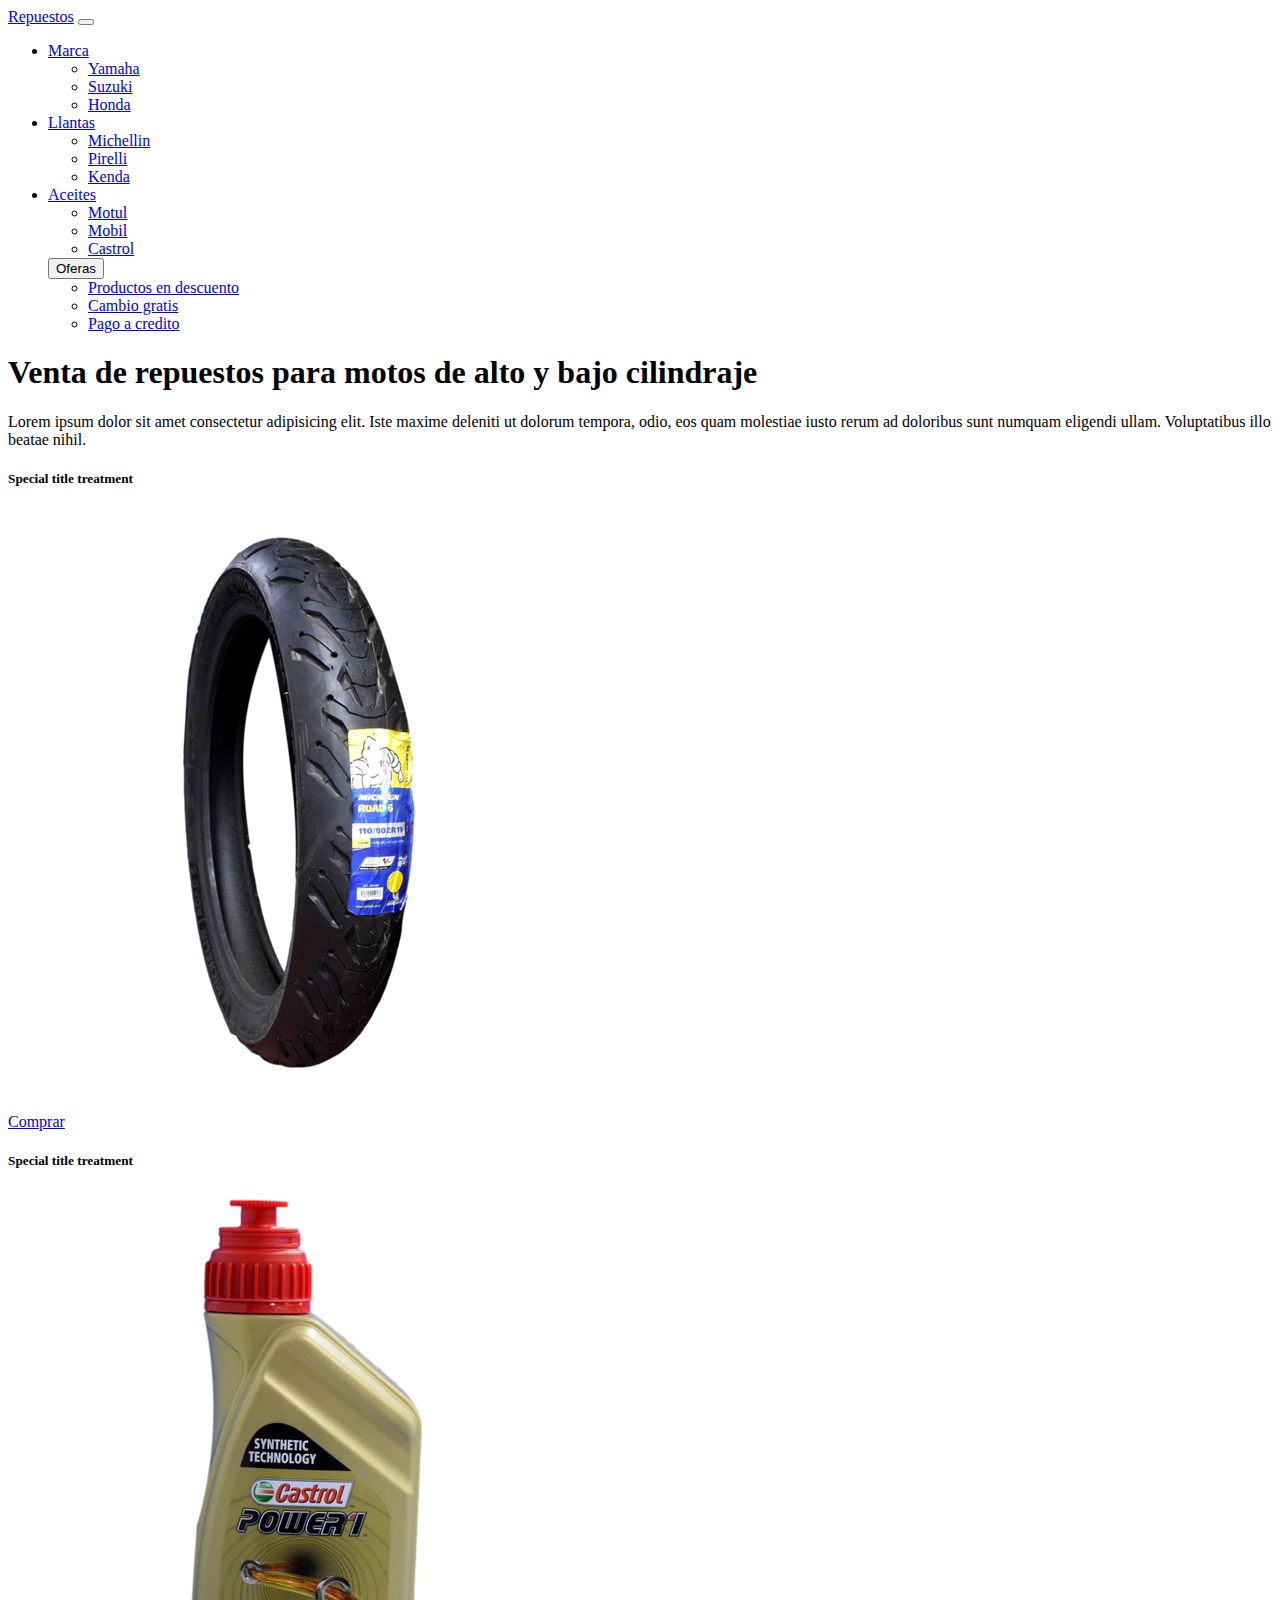
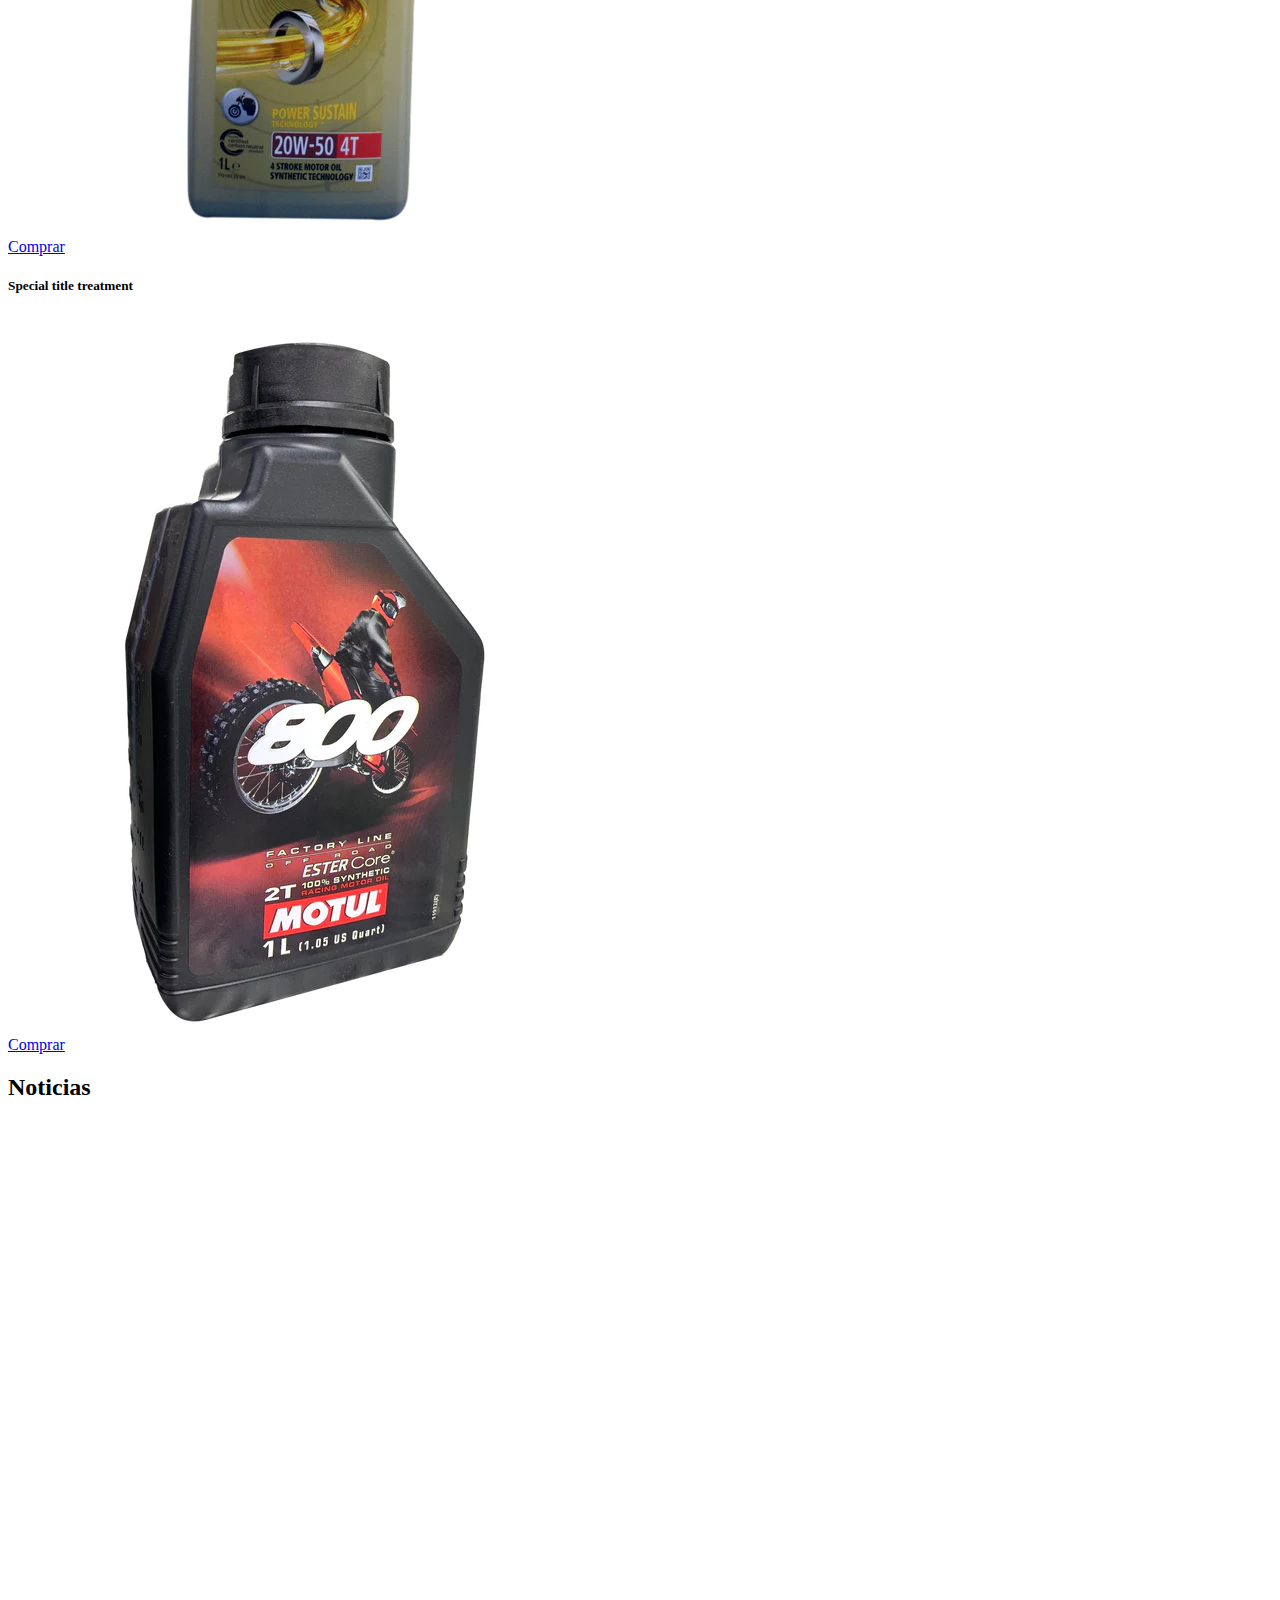
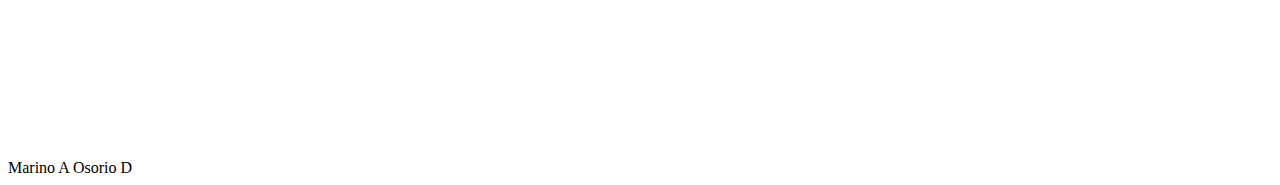
==== index.html @ 6ab66656 "Proyecto_final" ====
<!DOCTYPE html>
<html lang="es">
<head>
    <meta charset="UTF-8">
    <meta name="viewport" content="width=device-width, initial-scale=1.0">
    <title>Document</title>
    <link href="https://cdn.jsdelivr.net/npm/bootstrap@5.3.2/dist/css/bootstrap.min.css"rel="stylesheet"
    integrity="sha384-T3c6CoIi6uLrA9TneNEoa7RxnatzjcDSCmG1MXxSR1GAsXEV/Dwwykc2MPK8M2HN" crossorigin="anonymous"/>
    <link rel="stylesheet" href="css/style.css">
</head>
<body>
    <header class="mb-4">
        <nav class="navbar navbar-expand-lg bg-primary">
            <div class="container-fluid">
              <div class="col-4">
                <a class="navbar-brand" href="index.html">Repuestos</a>
              <button class="navbar-toggler" type="button" data-bs-toggle="collapse" data-bs-target="#navbarNavDropdown" aria-controls="navbarNavDropdown" aria-expanded="false" aria-label="Toggle navigation">
                <span class="navbar-toggler-icon"></span>
              </button>
              </div>
              <div class="collapse navbar-collapse" id="navbarNavDropdown">
                <ul class="navbar-nav">
                  <li class="nav-item dropdown">
                    <a class="nav-link dropdown-toggle" href="#" role="button" data-bs-toggle="dropdown" aria-expanded="false">
                      Marca
                    </a>
                    <ul class="dropdown-menu">
                      <li><a class="dropdown-item" href="Yamaha.html">Yamaha</a></li>
                      <li><a class="dropdown-item" href="suzuki.html">Suzuki</a></li>
                      <li><a class="dropdown-item" href="Honda.html">Honda</a></li>
                    </ul>
                  </li>

                  <li class="nav-item dropdown">
                    <a class="nav-link dropdown-toggle" href="#" role="button" data-bs-toggle="dropdown" aria-expanded="false">
                      Llantas
                    </a>
                    <ul class="dropdown-menu">
                      <li><a class="dropdown-item" href="michellin.html">Michellin</a></li>
                      <li><a class="dropdown-item" href="pirelli.html">Pirelli</a></li>
                      <li><a class="dropdown-item" href="kenda.html">Kenda</a></li>
                    </ul>
                  </li>

                  <li class="nav-item dropdown">
                    <a class="nav-link dropdown-toggle" href="#" role="button" data-bs-toggle="dropdown" aria-expanded="false">
                      Aceites
                    </a>
                    <ul class="dropdown-menu">
                      <li><a class="dropdown-item" href="motul.html">Motul</a></li>
                      <li><a class="dropdown-item" href="mobil.html">Mobil</a></li>
                      <li><a class="dropdown-item" href="castrol.html">Castrol</a></li>
                    </ul>
                  </li>

                  <div class="dropdown">
                    <button class="btn btn-primary dropdown-toggle" type="button" data-bs-toggle="dropdown" aria-expanded="false">
                      Oferas
                    </button>
                    <ul class="dropdown-menu dropdown-menu-dark">
                      <li><a class="dropdown-item active" href="#">Productos en descuento</a></li>
                      <li><a class="dropdown-item" href="#">Cambio gratis</a></li>
                      <li><a class="dropdown-item" href="#">Pago a credito</a></li>
                    </ul>
                  </div>
                </ul>
              </div>
            </div>
        </nav>
    </header>
    <section class="container">
        <div class="row">
            <div class="col">
                <h1>Venta de repuestos para motos de alto y bajo cilindraje</h1>
                <p>Lorem ipsum dolor sit amet consectetur adipisicing elit. Iste maxime deleniti ut dolorum tempora, odio, eos quam molestiae iusto rerum ad doloribus sunt numquam eligendi ullam. Voluptatibus illo beatae nihil.</p>
            </div>
        </div>
        <div class="row">
            <div class="col-sm-12 col-md-6 col-lg-4">
                <div class="card mb-3" style="width: 18rem;">
                    <div class="card-body text-center">
                      <h5 class="card-title">Special title treatment</h5>
                      <img class="img-fluid" src="img/1m.webp" alt="">
                      <a href="#" class="btn btn-primary">Comprar</a>
                    </div>
                  </div>
            </div>
            <div class="col-sm-12 col-md-6 col-lg-4">
                <div class="card mb-3" style="width: 18rem;">
                    <div class="card-body text-center">
                      <h5 class="card-title">Special title treatment</h5>
                      <img class="img-fluid" src="img/7c.webp" alt="">
                      <a href="#" class="btn btn-primary">Comprar</a>
                    </div>
                  </div>
            </div>
            <div class="col-sm-12 col-md-12 col-lg-4">
                <div class="card mb-3" style="width: 18rem;">
                    <div class="card-body text-center">
                      <h5 class="card-title">Special title treatment</h5>
                      <img class="img-fluid" src="img/11cm.webp" alt="">
                      <a href="#" class="btn btn-primary">Comprar</a>
                    </div>
                  </div>
            </div>
        </div>
    </section>
    <section class="container">
        <div class="row">
            <div class="col">
                <h2>Noticias</h2>
            </div>
        </div>
        <div class="row">
            <div class="col col-sm-12 col-md-6 col-lg-6 ">
                <iframe class="mw-100" width="560" height="315" src="https://www.youtube.com/embed/jmVsFSJq6pY?si=XFfnkEmBcbjw_skS" title="YouTube video player" frameborder="0" allow="accelerometer; autoplay; clipboard-write; encrypted-media; gyroscope; picture-in-picture; web-share" referrerpolicy="strict-origin-when-cross-origin" allowfullscreen></iframe>
            </div>
            <div class="col-sm-12 col-md-6 col-lg-6 g-1">
                <iframe class="mw-100" width="560" height="315" src="https://www.youtube.com/embed/WAirpbQeX8U?si=2eZP4g1X4ZM2od_J" title="YouTube video player" frameborder="0" allow="accelerometer; autoplay; clipboard-write; encrypted-media; gyroscope; picture-in-picture; web-share" referrerpolicy="strict-origin-when-cross-origin" allowfullscreen></iframe>
            </div>
        </div>
    </section>












    <footer>Marino A Osorio D</footer>

    <script src="https://cdn.jsdelivr.net/npm/bootstrap@5.3.3/dist/js/bootstrap.bundle.min.js" integrity="sha384-YvpcrYf0tY3lHB60NNkmXc5s9fDVZLESaAA55NDzOxhy9GkcIdslK1eN7N6jIeHz" crossorigin="anonymous"></script>
</body>
</html>
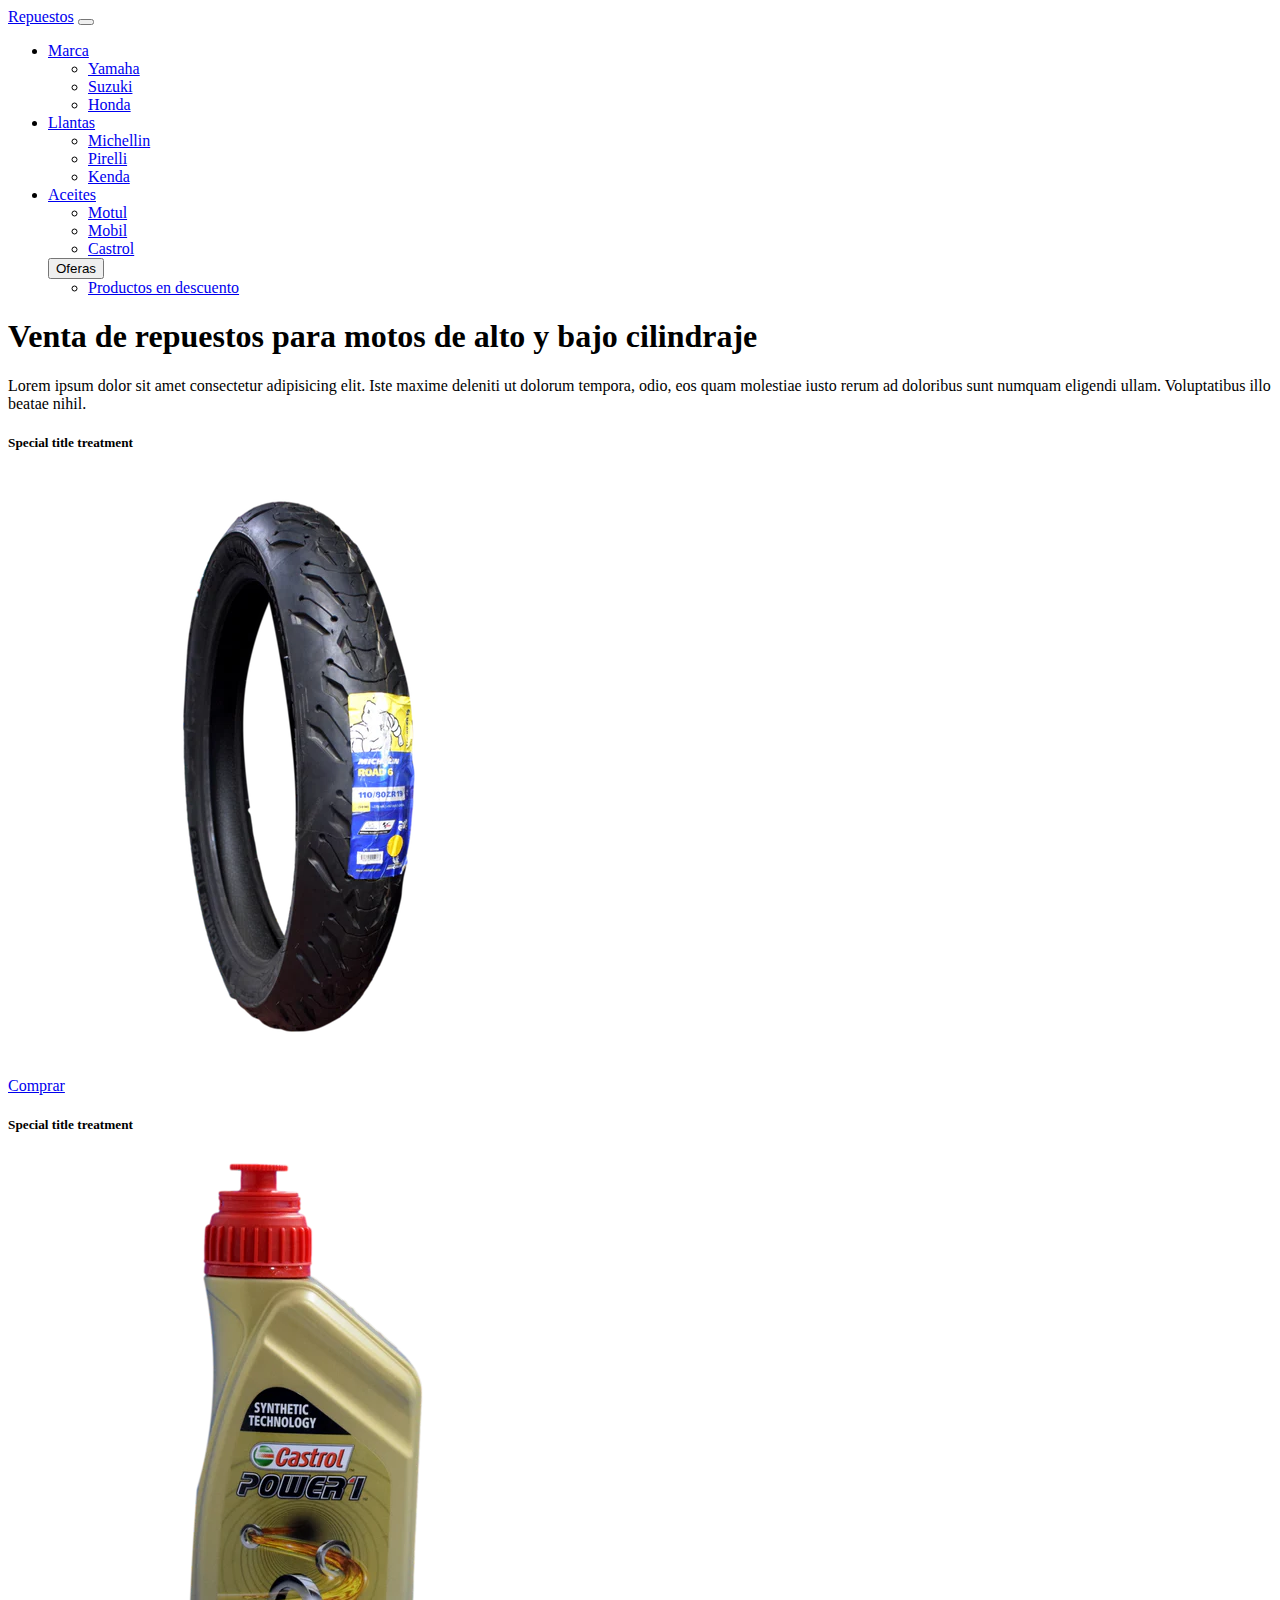
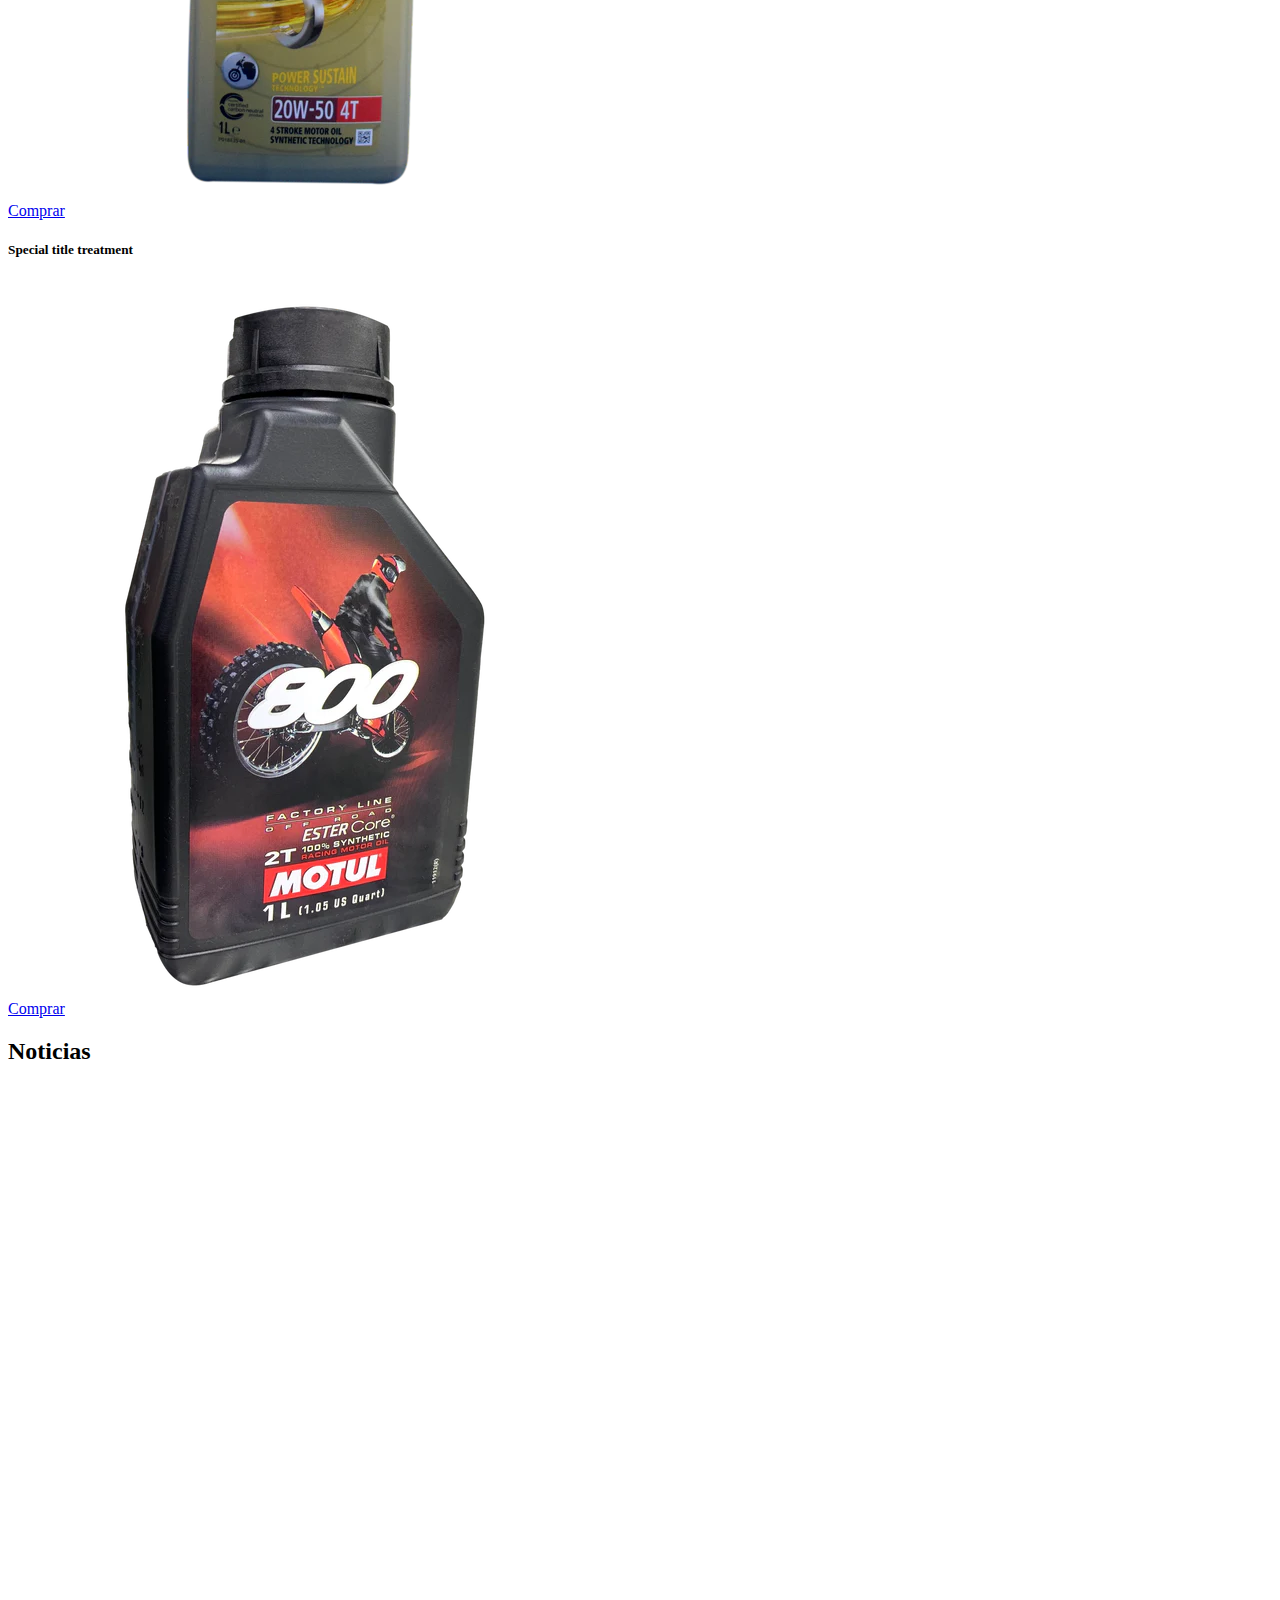
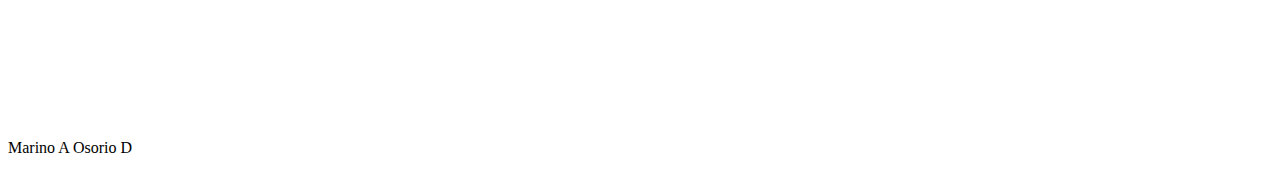
==== commit 53d4a179: "oferta" ====
--- a/index.html
+++ b/index.html
@@ -58,9 +58,7 @@
                       Oferas
                     </button>
                     <ul class="dropdown-menu dropdown-menu-dark">
-                      <li><a class="dropdown-item active" href="#">Productos en descuento</a></li>
-                      <li><a class="dropdown-item" href="#">Cambio gratis</a></li>
-                      <li><a class="dropdown-item" href="#">Pago a credito</a></li>
+                      <li><a class="dropdown-item active" href="oferta.html">Productos en descuento</a></li>
                     </ul>
                   </div>
                 </ul>
@@ -132,7 +130,9 @@
 
 
 
-    <footer>Marino A Osorio D</footer>
+    <footer class="text-center">
+      <p>Marino A Osorio D</p>
+  </footer>
 
     <script src="https://cdn.jsdelivr.net/npm/bootstrap@5.3.3/dist/js/bootstrap.bundle.min.js" integrity="sha384-YvpcrYf0tY3lHB60NNkmXc5s9fDVZLESaAA55NDzOxhy9GkcIdslK1eN7N6jIeHz" crossorigin="anonymous"></script>
 </body>
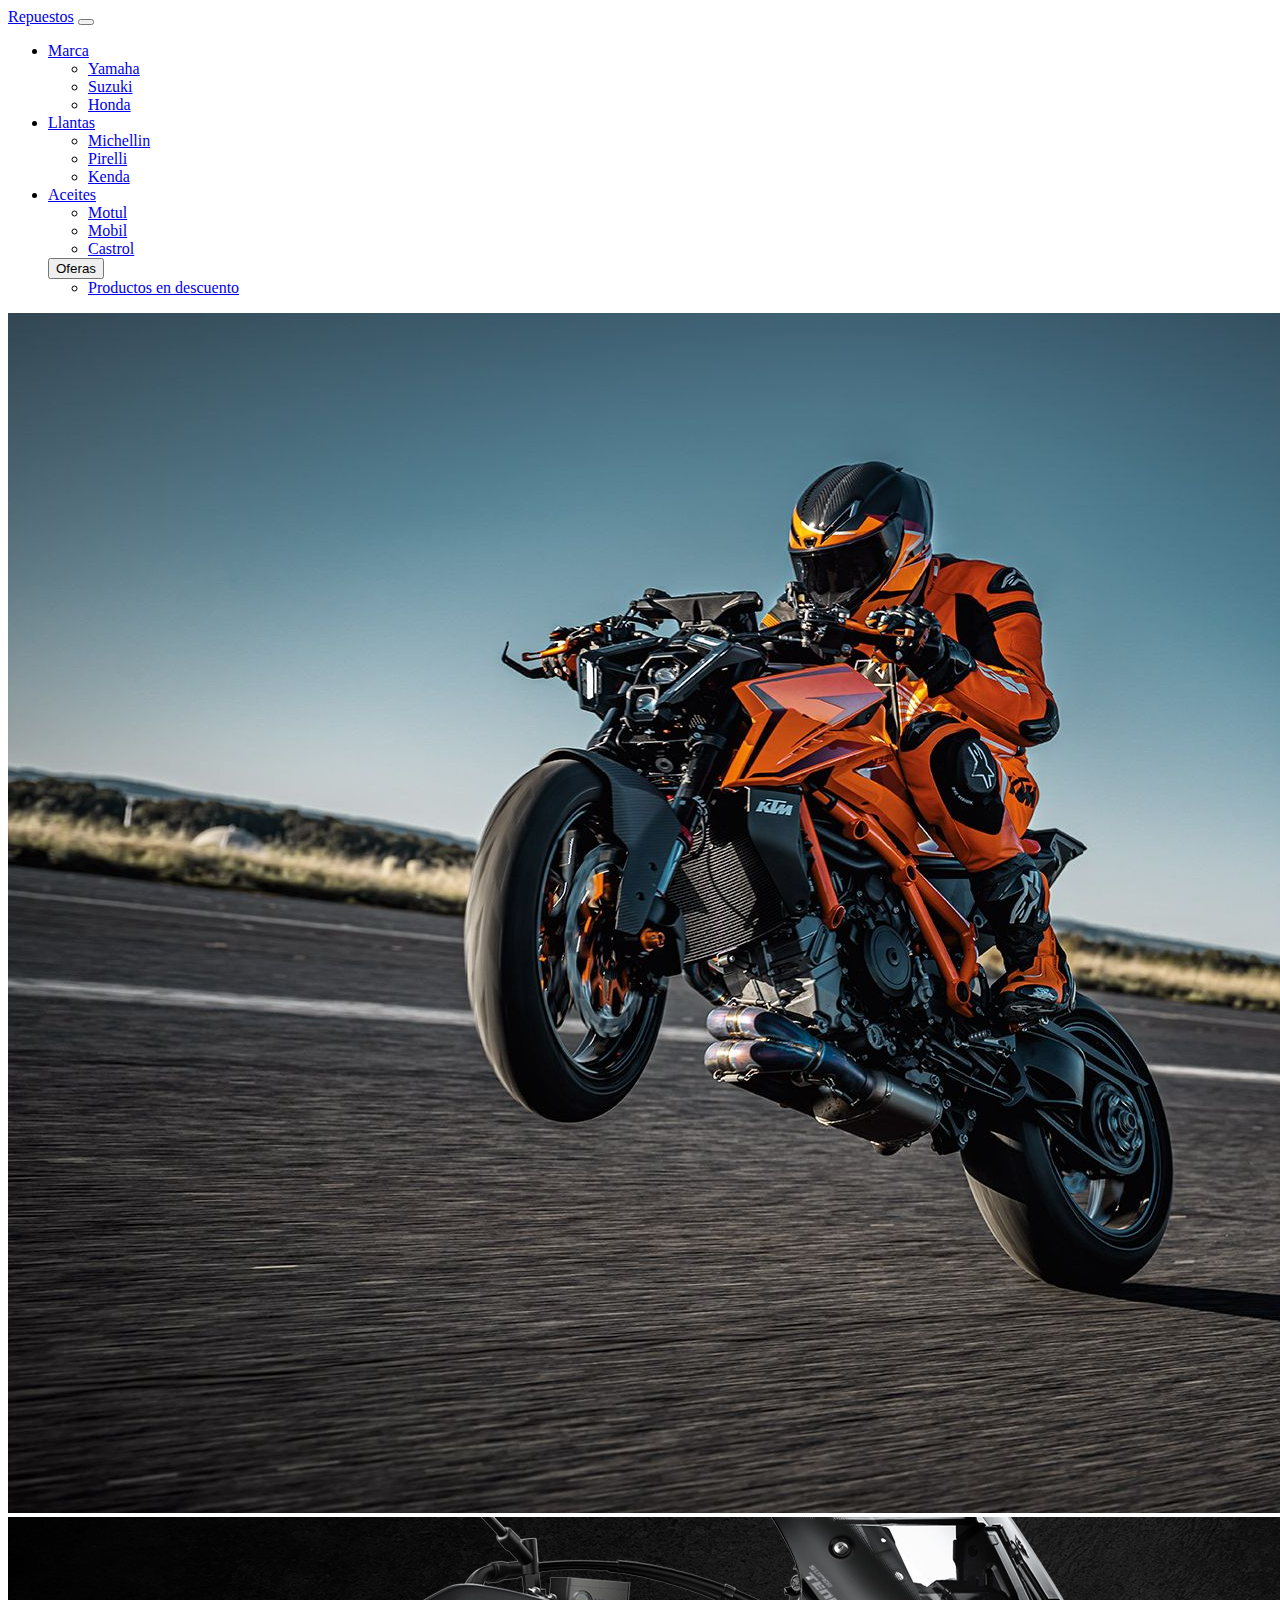
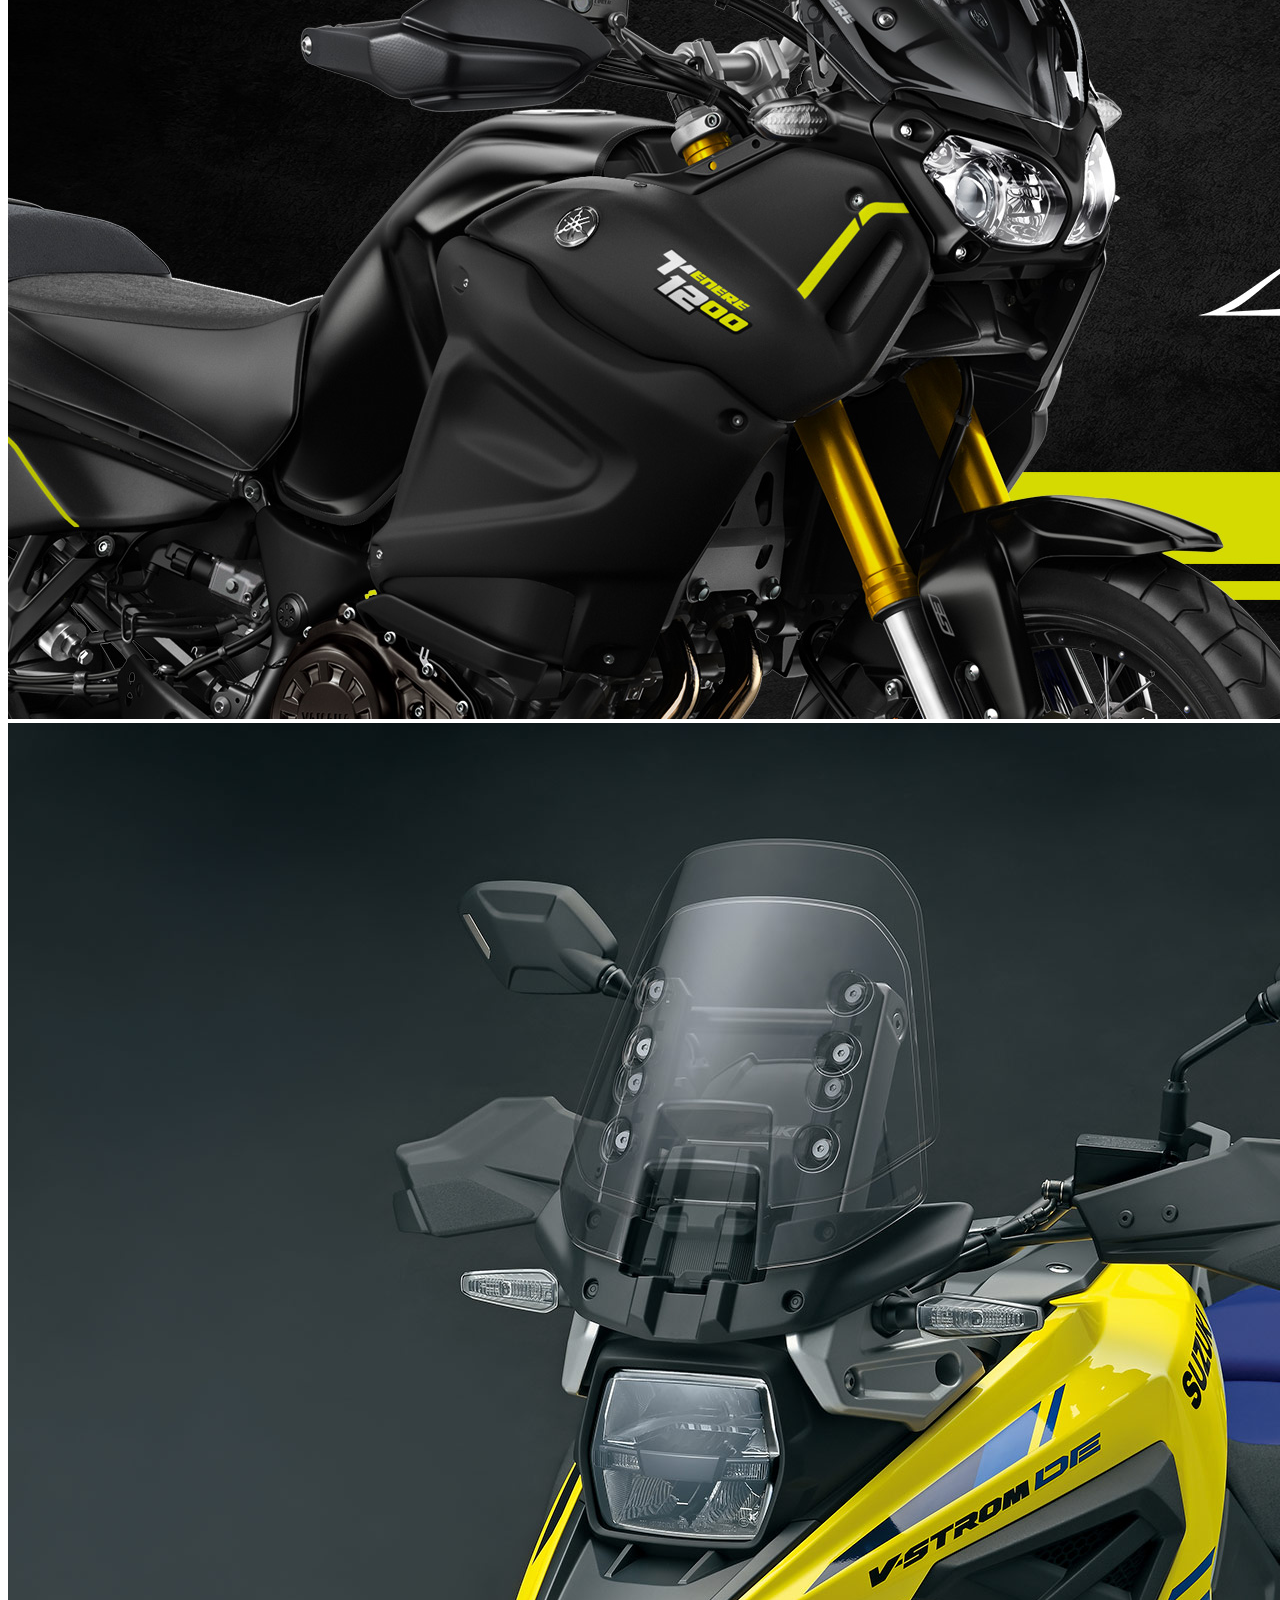
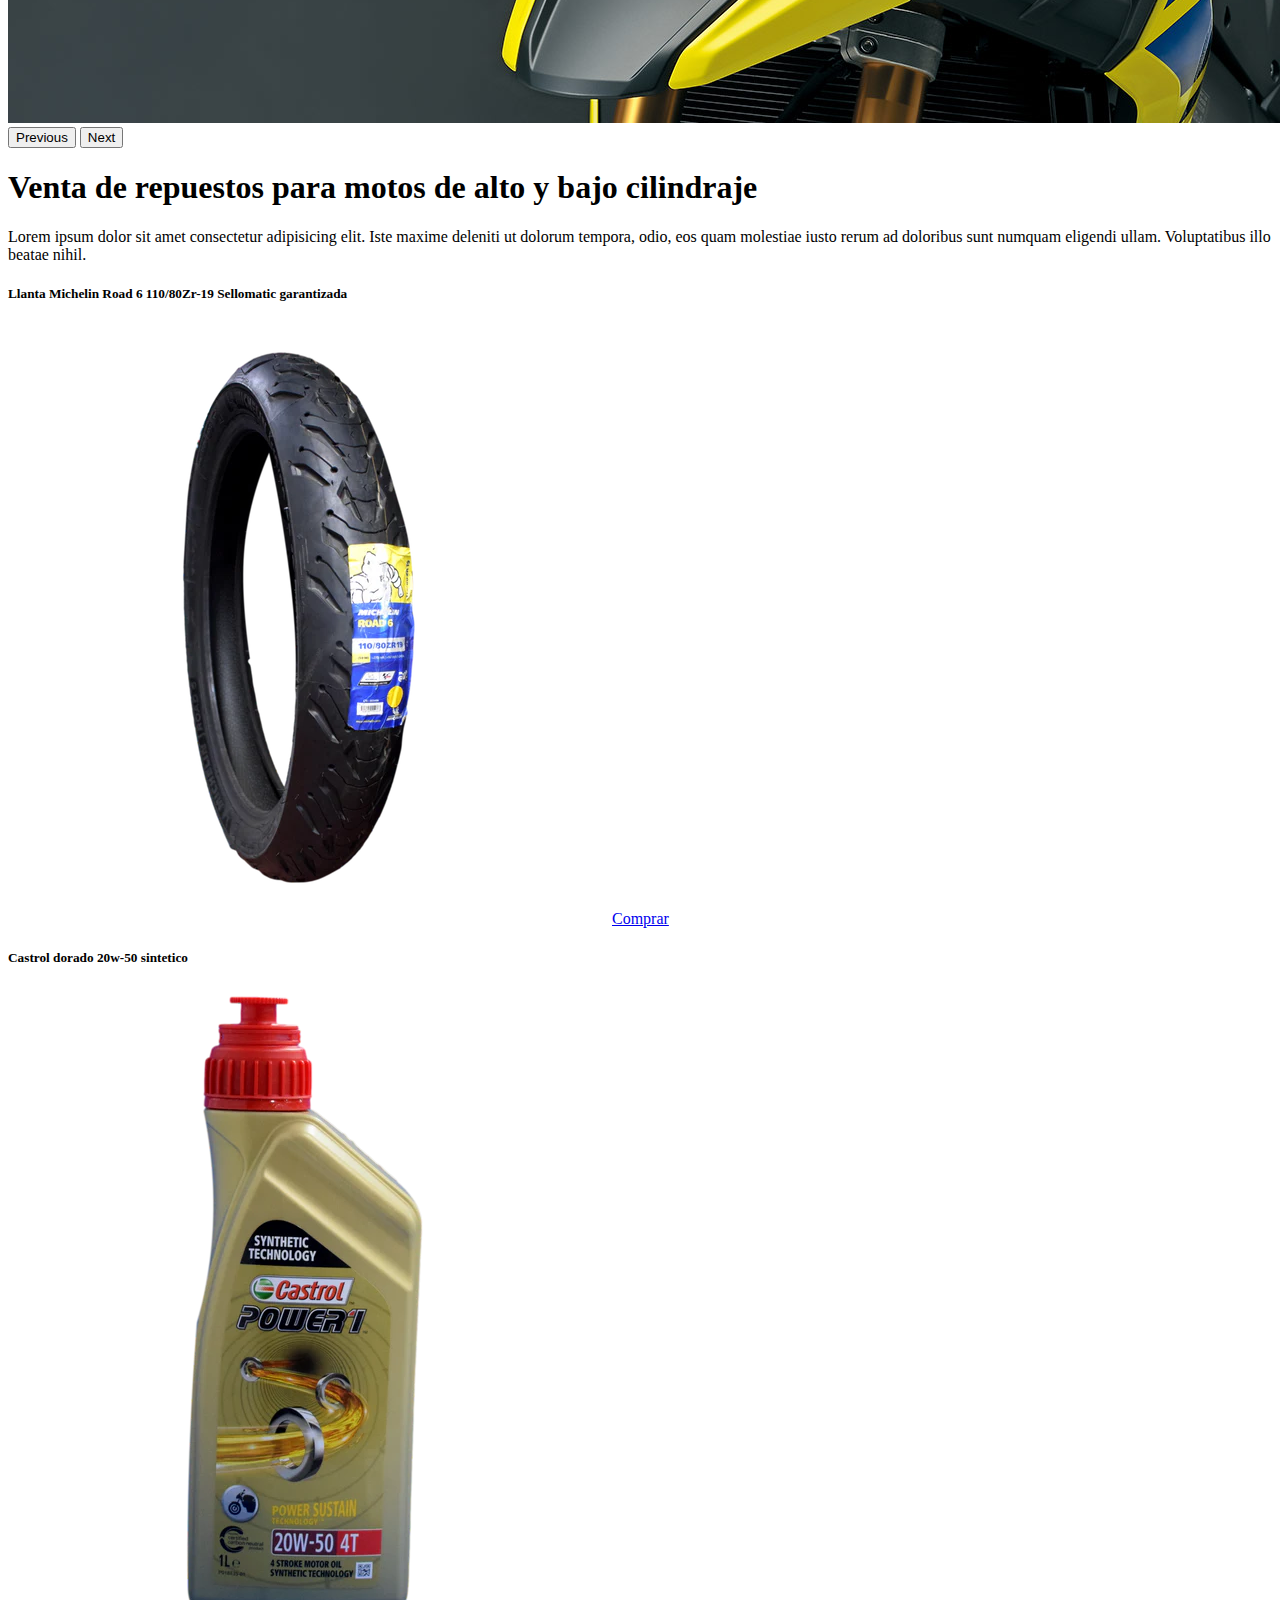
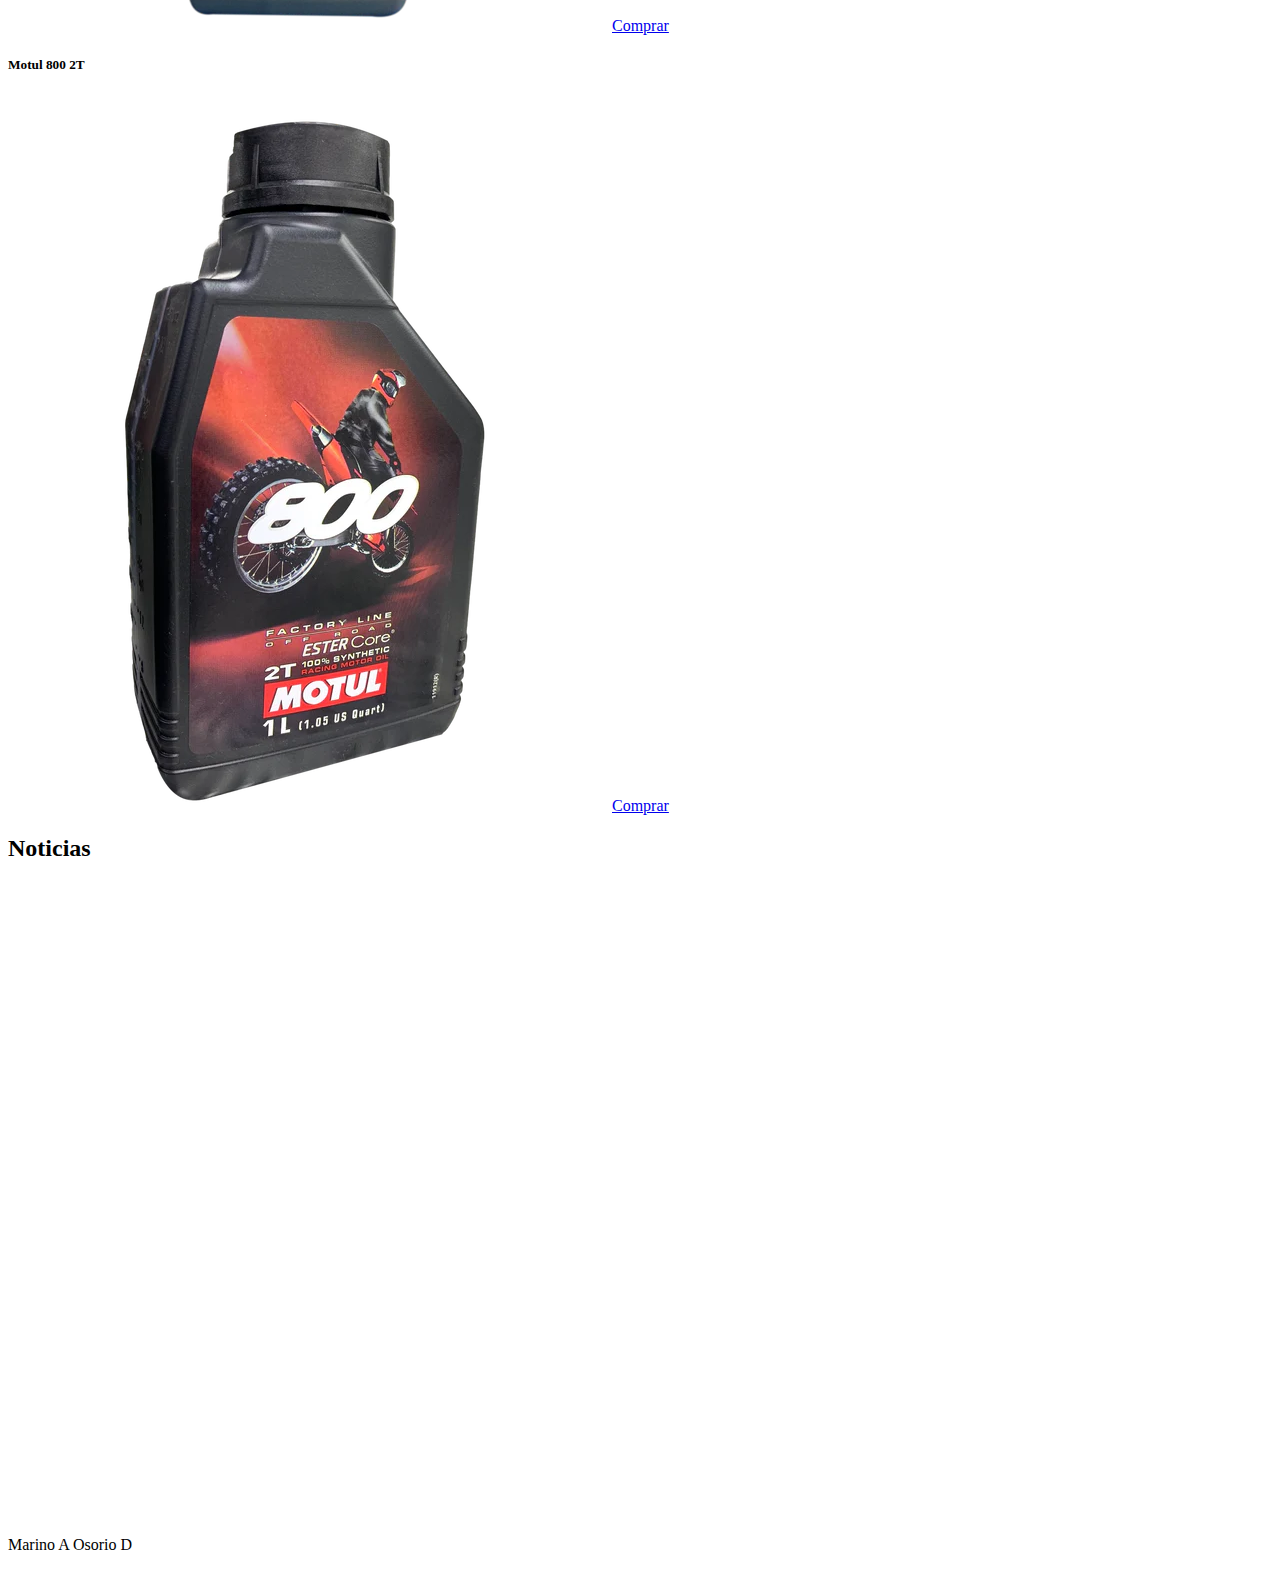
==== commit f2e32730: "Height cards" ====
--- a/index.html
+++ b/index.html
@@ -67,6 +67,35 @@
         </nav>
     </header>
     <section class="container">
+      <div class="row justify-content-center">
+          <div class="col-6">
+              <div id="carouselExample" class="carousel slide">
+                  <div class="carousel-inner">
+                    <div class="carousel-item active">
+                      <img src="img/carru1.jpg" class="d-block w-100" alt="...">
+                    </div>
+                    <div class="carousel-item">
+                      <img src="img/TENERE.jpg" class="d-block w-100" alt="...">
+                    </div>
+                    <div class="carousel-item">
+                      <img src="img/carru3.jpg" class="d-block w-100" alt="...">
+                    </div>
+                  </div>
+                  <button class="carousel-control-prev" type="button" data-bs-target="#carouselExample" data-bs-slide="prev">
+                    <span class="carousel-control-prev-icon" aria-hidden="true"></span>
+                    <span class="visually-hidden">Previous</span>
+                  </button>
+                  <button class="carousel-control-next" type="button" data-bs-target="#carouselExample" data-bs-slide="next">
+                    <span class="carousel-control-next-icon" aria-hidden="true"></span>
+                    <span class="visually-hidden">Next</span>
+                  </button>
+                </div>
+          </div>
+      </div>
+  </section>
+
+
+    <section class="container my-4">
         <div class="row">
             <div class="col">
                 <h1>Venta de repuestos para motos de alto y bajo cilindraje</h1>
@@ -75,27 +104,27 @@
         </div>
         <div class="row">
             <div class="col-sm-12 col-md-6 col-lg-4">
-                <div class="card mb-3" style="width: 18rem;">
+                <div class="card mb-3 h-100" >
                     <div class="card-body text-center">
-                      <h5 class="card-title">Special title treatment</h5>
+                      <h5 class="card-title">Llanta Michelin Road 6 110/80Zr-19 Sellomatic garantizada</h5>
                       <img class="img-fluid" src="img/1m.webp" alt="">
                       <a href="#" class="btn btn-primary">Comprar</a>
                     </div>
                   </div>
             </div>
             <div class="col-sm-12 col-md-6 col-lg-4">
-                <div class="card mb-3" style="width: 18rem;">
-                    <div class="card-body text-center">
-                      <h5 class="card-title">Special title treatment</h5>
+                <div class="card mb-3 h-100" >
+                    <div class="card-body text-center ">
+                      <h5 class="card-title">Castrol dorado 20w-50 sintetico</h5>
                       <img class="img-fluid" src="img/7c.webp" alt="">
                       <a href="#" class="btn btn-primary">Comprar</a>
                     </div>
                   </div>
             </div>
             <div class="col-sm-12 col-md-12 col-lg-4">
-                <div class="card mb-3" style="width: 18rem;">
+                <div class="card mb-3 h-100" >
                     <div class="card-body text-center">
-                      <h5 class="card-title">Special title treatment</h5>
+                      <h5 class="card-title">Motul 800 2T</h5>
                       <img class="img-fluid" src="img/11cm.webp" alt="">
                       <a href="#" class="btn btn-primary">Comprar</a>
                     </div>
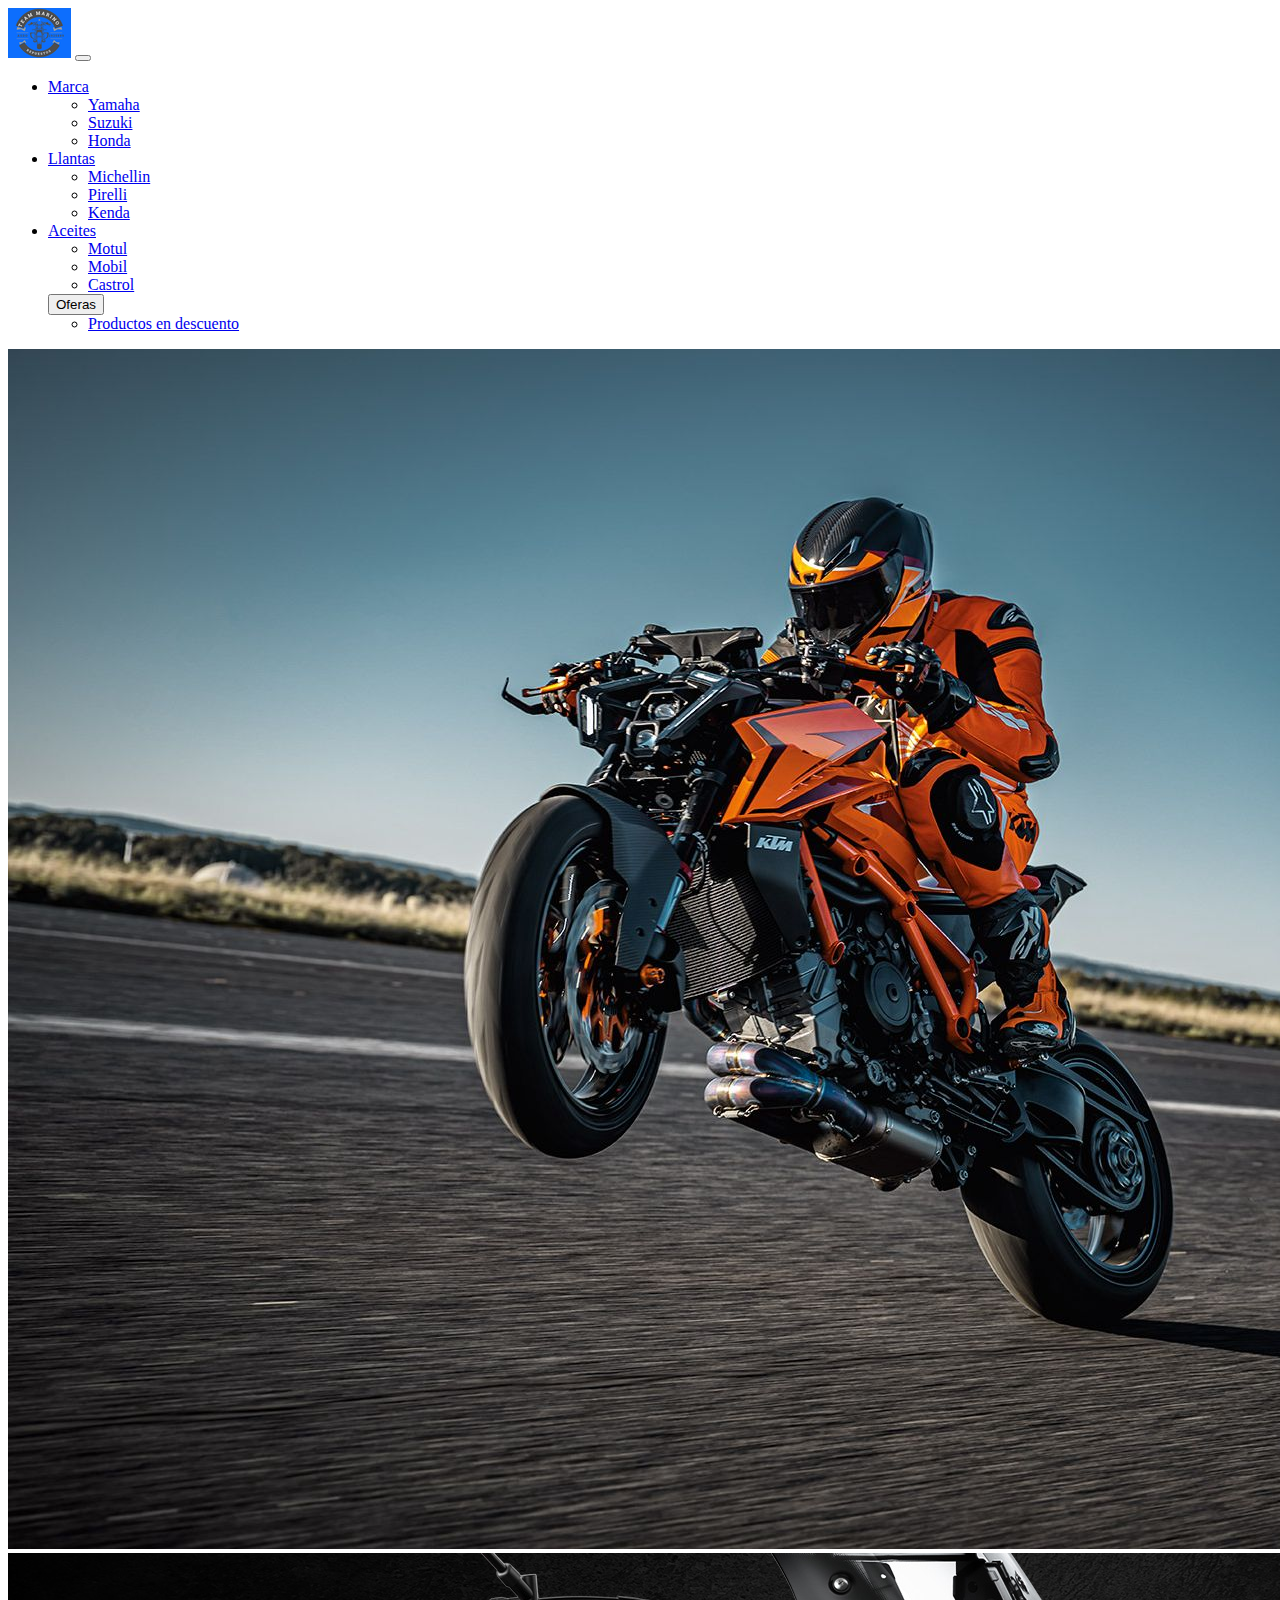
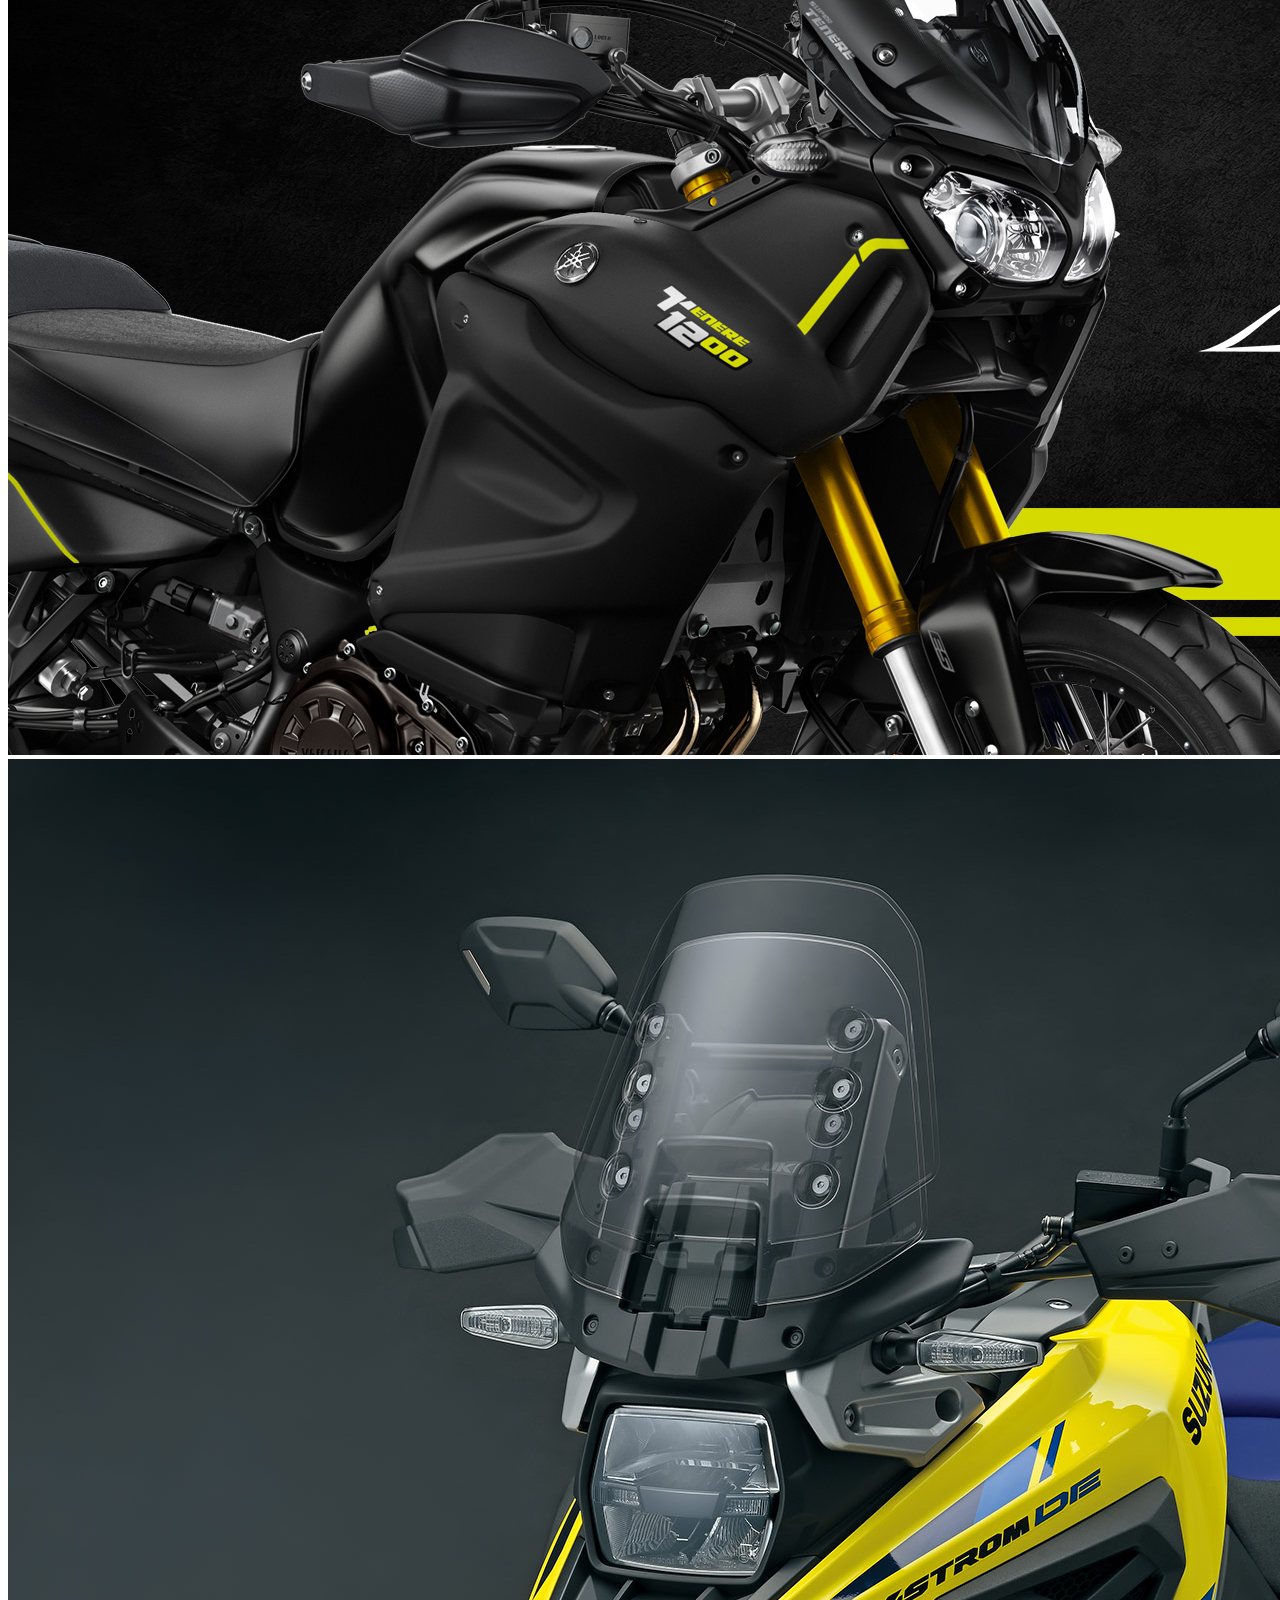
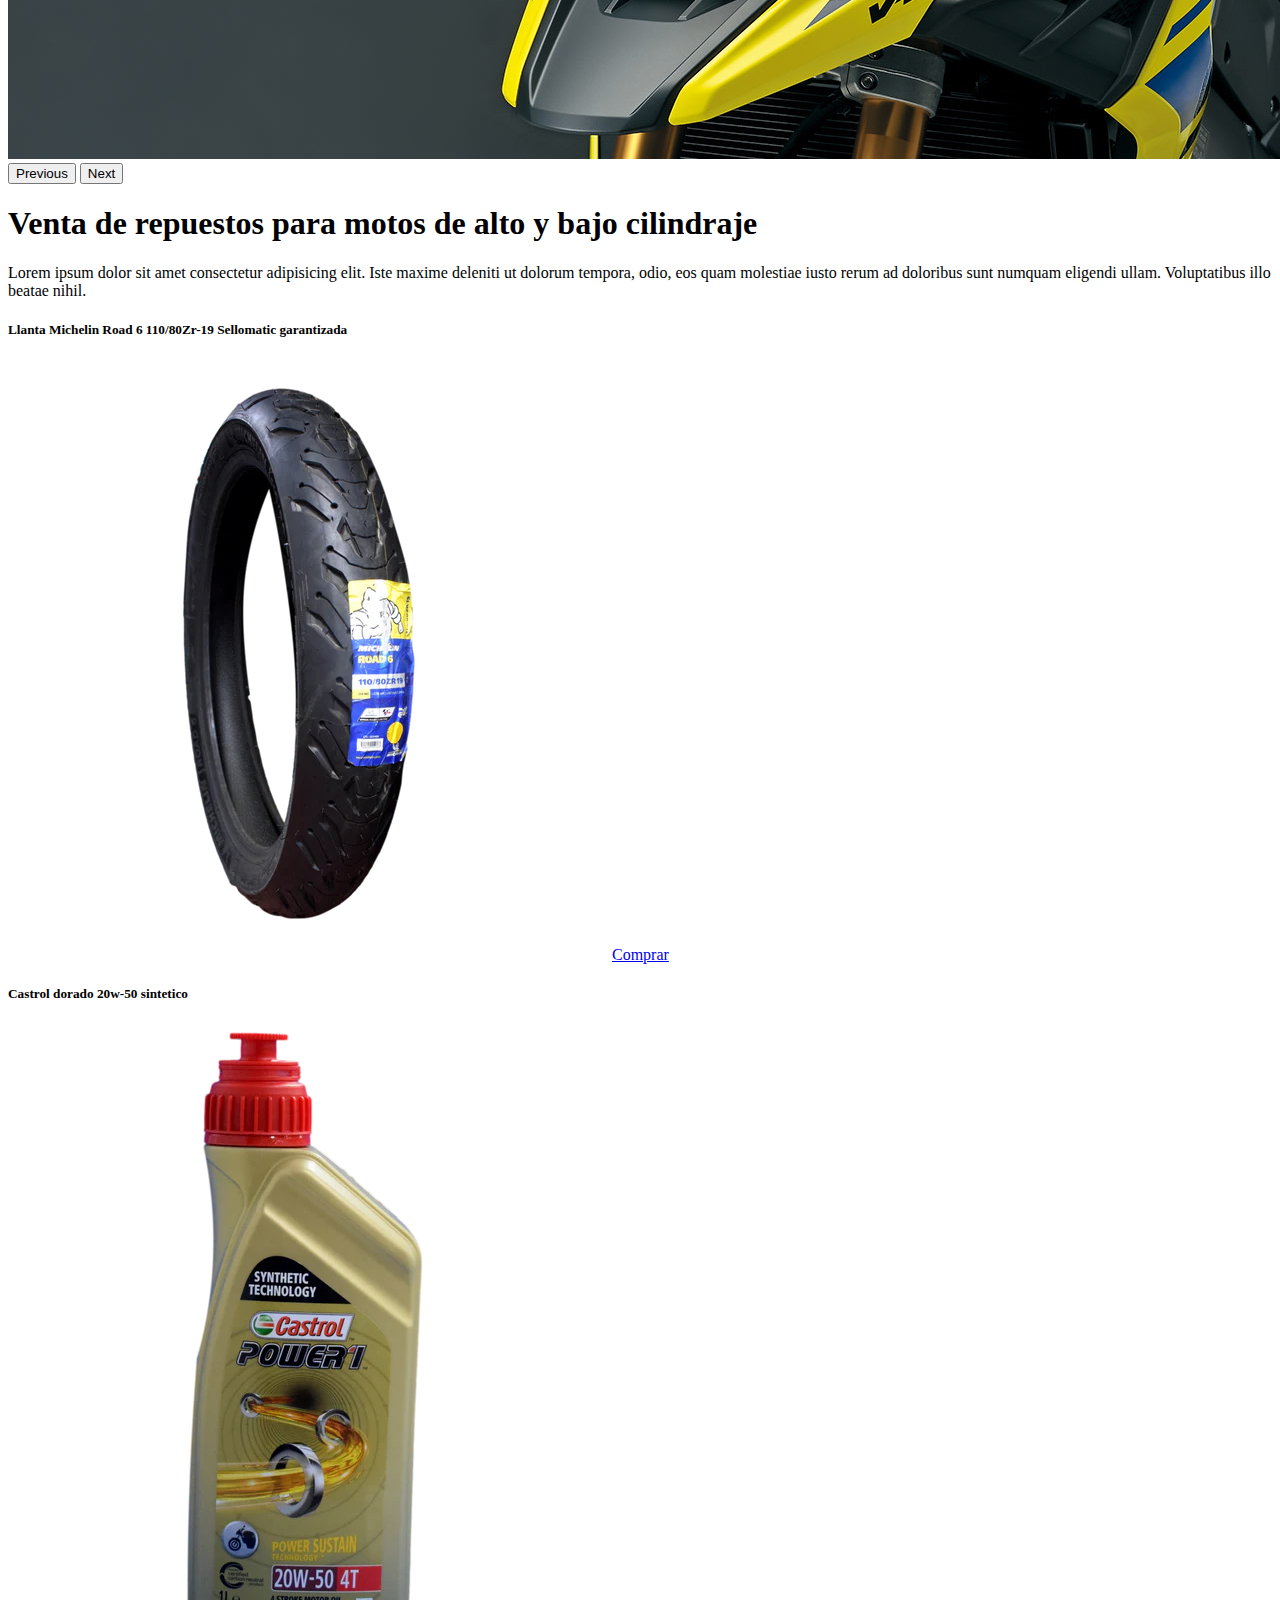
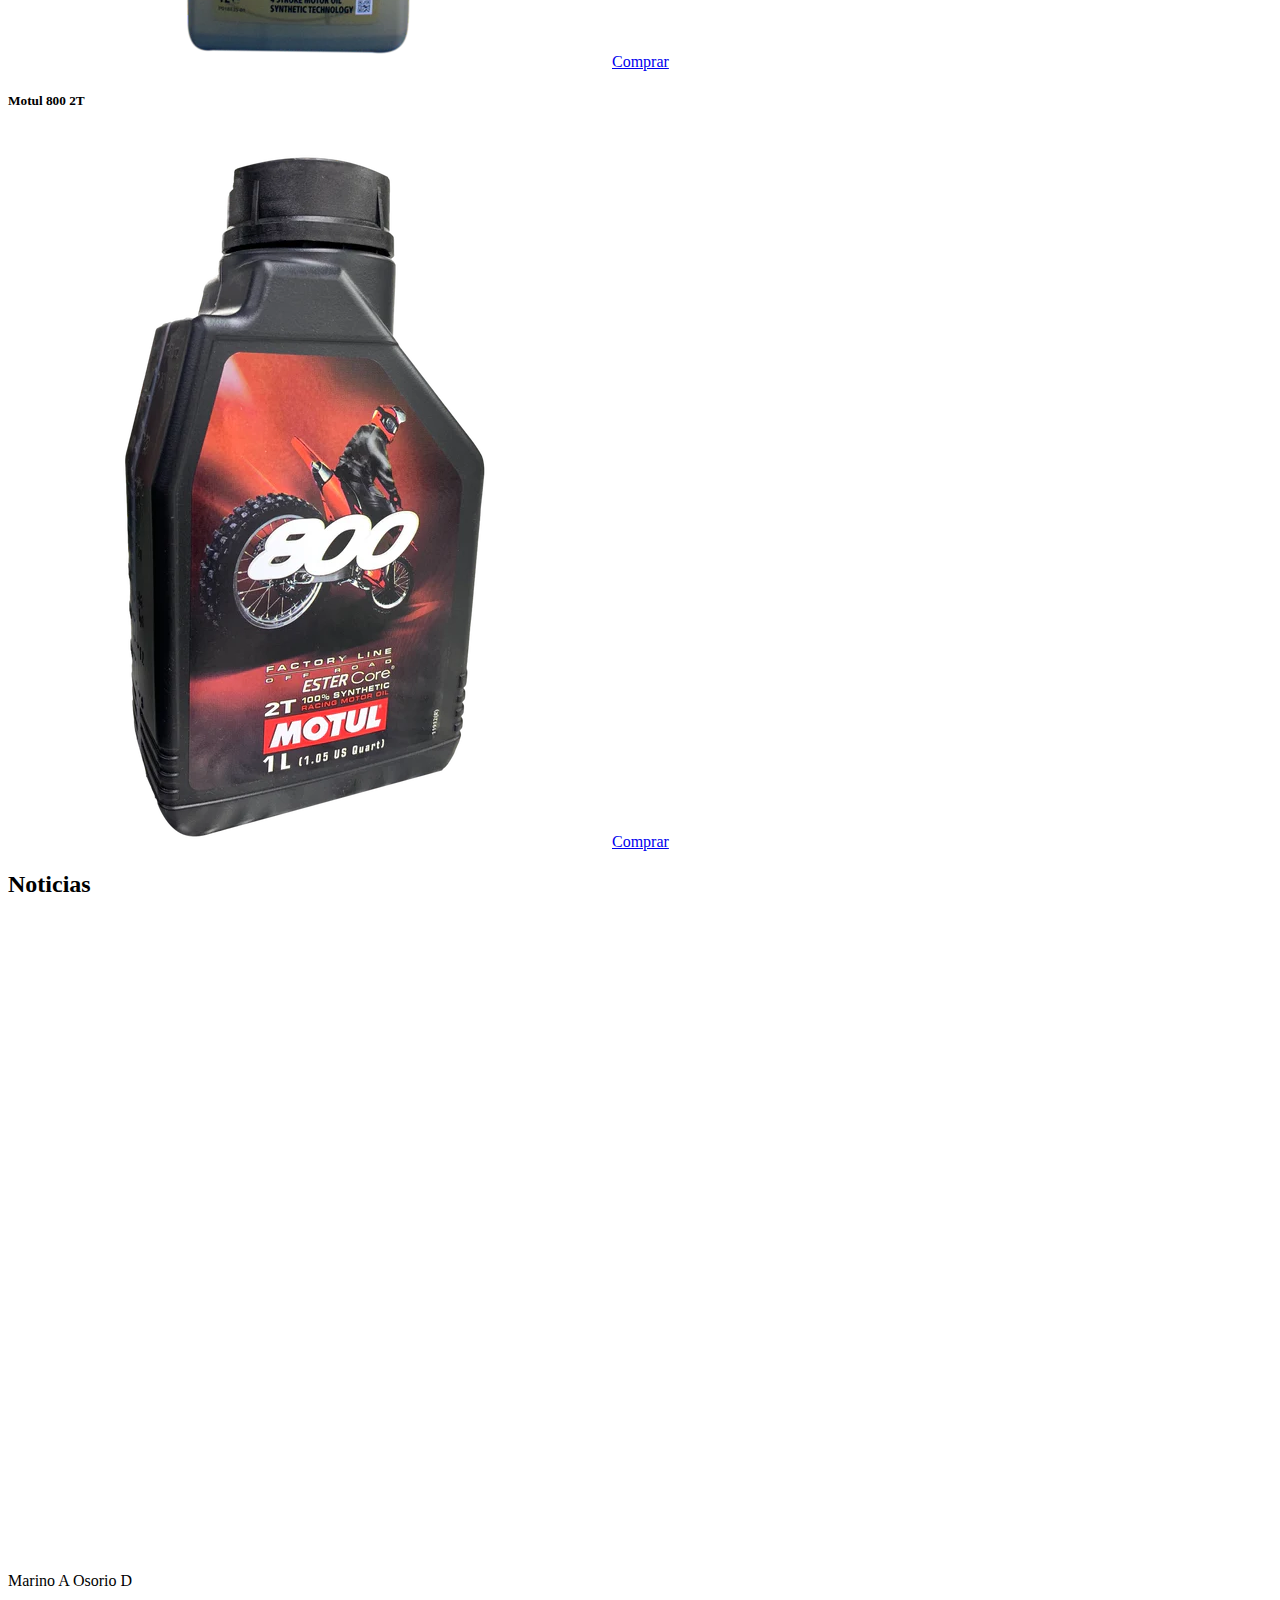
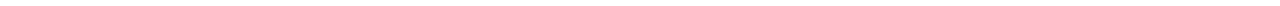
==== commit bf9f0104: "agregando css" ====
--- a/index.html
+++ b/index.html
@@ -13,7 +13,7 @@
         <nav class="navbar navbar-expand-lg bg-primary">
             <div class="container-fluid">
               <div class="col-4">
-                <a class="navbar-brand" href="index.html">Repuestos</a>
+                <a class="navbar-brand" href="index.html"><img class="img-fluid" src="/img/logo.png" alt=""></a>
               <button class="navbar-toggler" type="button" data-bs-toggle="collapse" data-bs-target="#navbarNavDropdown" aria-controls="navbarNavDropdown" aria-expanded="false" aria-label="Toggle navigation">
                 <span class="navbar-toggler-icon"></span>
               </button>
@@ -66,9 +66,9 @@
             </div>
         </nav>
     </header>
-    <section class="container">
+    <section class="container mb-4">
       <div class="row justify-content-center">
-          <div class="col-6">
+          <div class="col-sm-12 col-md-8 colg-8">
               <div id="carouselExample" class="carousel slide">
                   <div class="carousel-inner">
                     <div class="carousel-item active">
@@ -103,30 +103,30 @@
             </div>
         </div>
         <div class="row">
-            <div class="col-sm-12 col-md-6 col-lg-4">
-                <div class="card mb-3 h-100" >
+            <div class="col-sm-12 col-md-6 col-lg-4 gy-3">
+                <div class="card mb-3 h-100 animacion" >
                     <div class="card-body text-center">
                       <h5 class="card-title">Llanta Michelin Road 6 110/80Zr-19 Sellomatic garantizada</h5>
                       <img class="img-fluid" src="img/1m.webp" alt="">
-                      <a href="#" class="btn btn-primary">Comprar</a>
+                      <a href="cart.html" class="btn btn-primary enlace">Comprar</a>
                     </div>
                   </div>
             </div>
-            <div class="col-sm-12 col-md-6 col-lg-4">
-                <div class="card mb-3 h-100" >
+            <div class="col-sm-12 col-md-6 col-lg-4 gy-3">
+                <div class="card mb-3 h-100 animacion" >
                     <div class="card-body text-center ">
                       <h5 class="card-title">Castrol dorado 20w-50 sintetico</h5>
                       <img class="img-fluid" src="img/7c.webp" alt="">
-                      <a href="#" class="btn btn-primary">Comprar</a>
+                      <a href="cart.html" class="btn btn-primary enlace">Comprar</a>
                     </div>
                   </div>
             </div>
-            <div class="col-sm-12 col-md-12 col-lg-4">
-                <div class="card mb-3 h-100" >
+            <div class="col-sm-12 col-md-12 col-lg-4 gy-3">
+                <div class="card mb-3 h-100 animacion" >
                     <div class="card-body text-center">
                       <h5 class="card-title">Motul 800 2T</h5>
                       <img class="img-fluid" src="img/11cm.webp" alt="">
-                      <a href="#" class="btn btn-primary">Comprar</a>
+                      <a href="cart.html" class="btn btn-primary enlace">Comprar</a>
                     </div>
                   </div>
             </div>
@@ -159,8 +159,8 @@
 
 
 
-    <footer class="text-center">
-      <p>Marino A Osorio D</p>
+  <footer class="text-center py-2 bg-primary mt-4">
+    <p>Marino A Osorio D</p>
   </footer>
 
     <script src="https://cdn.jsdelivr.net/npm/bootstrap@5.3.3/dist/js/bootstrap.bundle.min.js" integrity="sha384-YvpcrYf0tY3lHB60NNkmXc5s9fDVZLESaAA55NDzOxhy9GkcIdslK1eN7N6jIeHz" crossorigin="anonymous"></script>
--- a/css/style.css
+++ b/css/style.css
@@ -0,0 +1,11 @@
+.animacion:hover{
+        width: 100%;
+        transform: scale(1.1);
+        z-index: 1;
+        background-color: #0d6efd;
+        
+    }
+.animacion:hover a{
+    background-color: white;
+    color: #0d6efd;
+}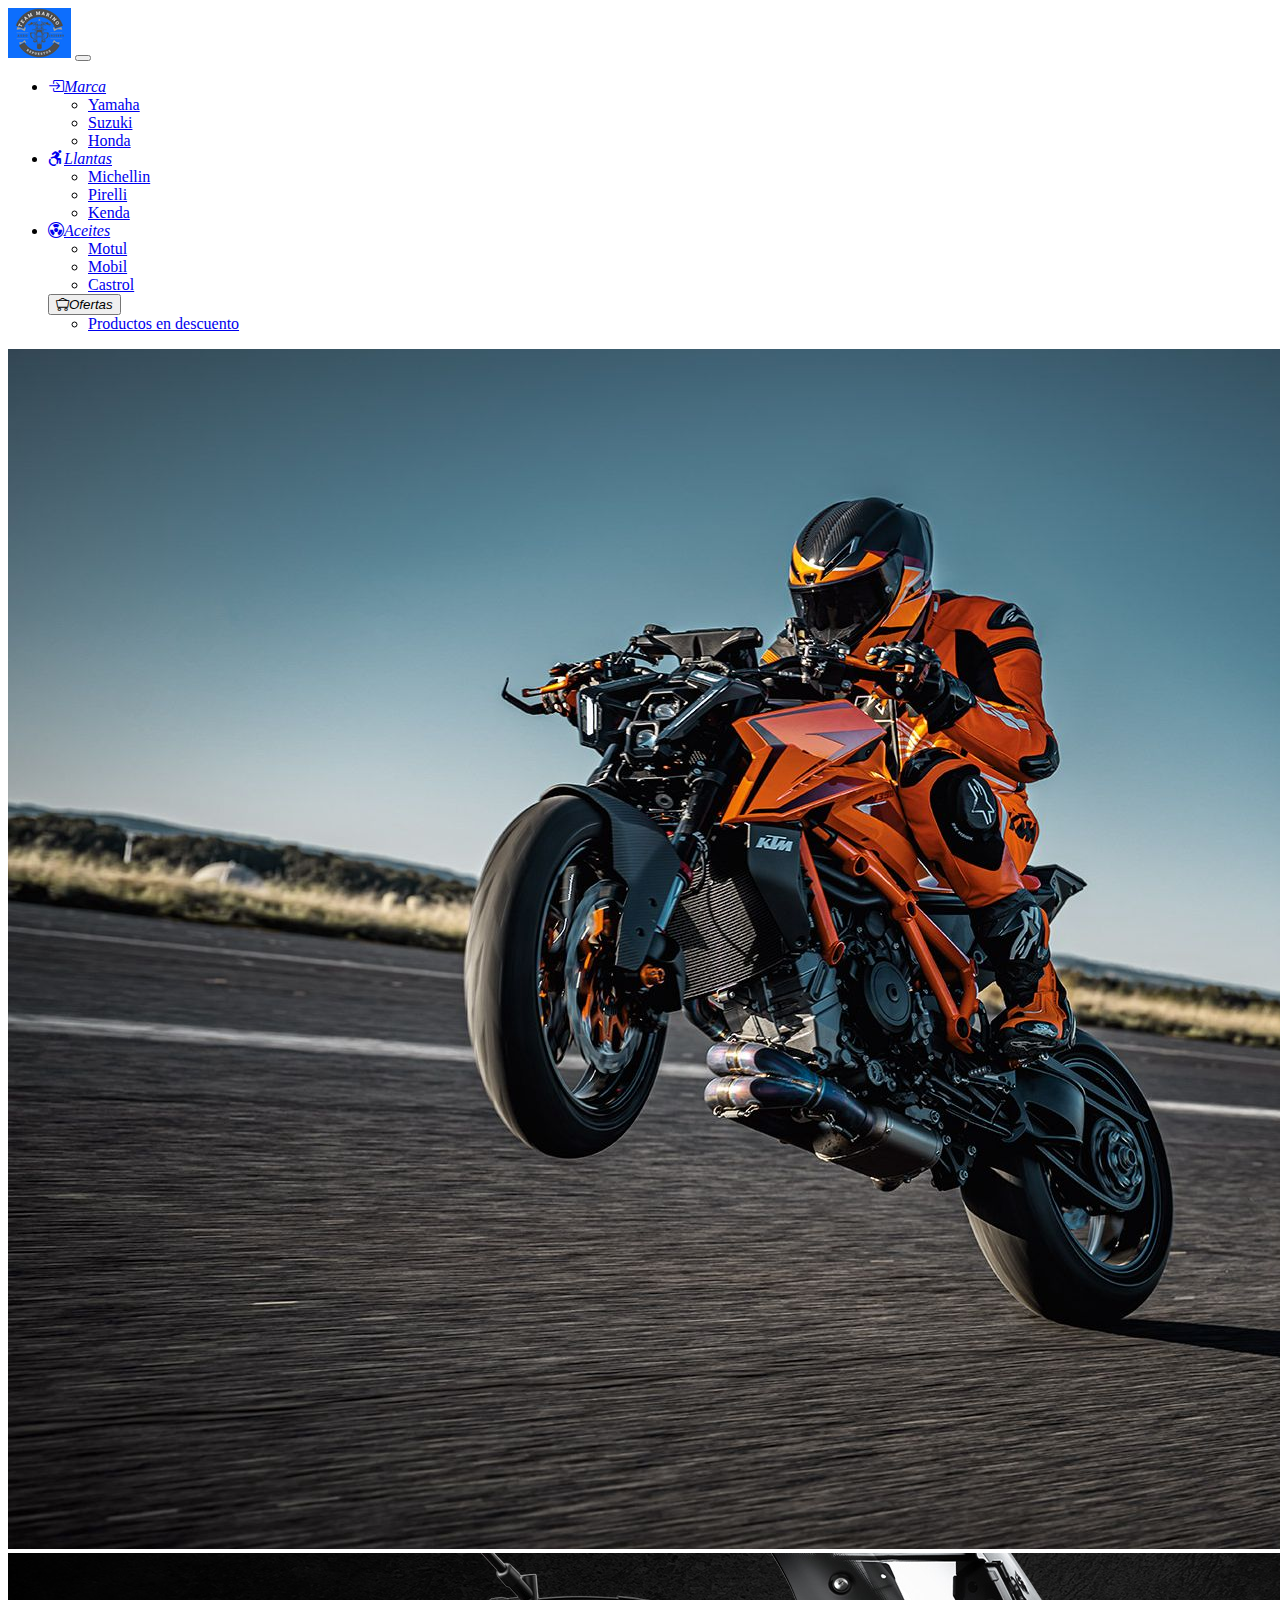
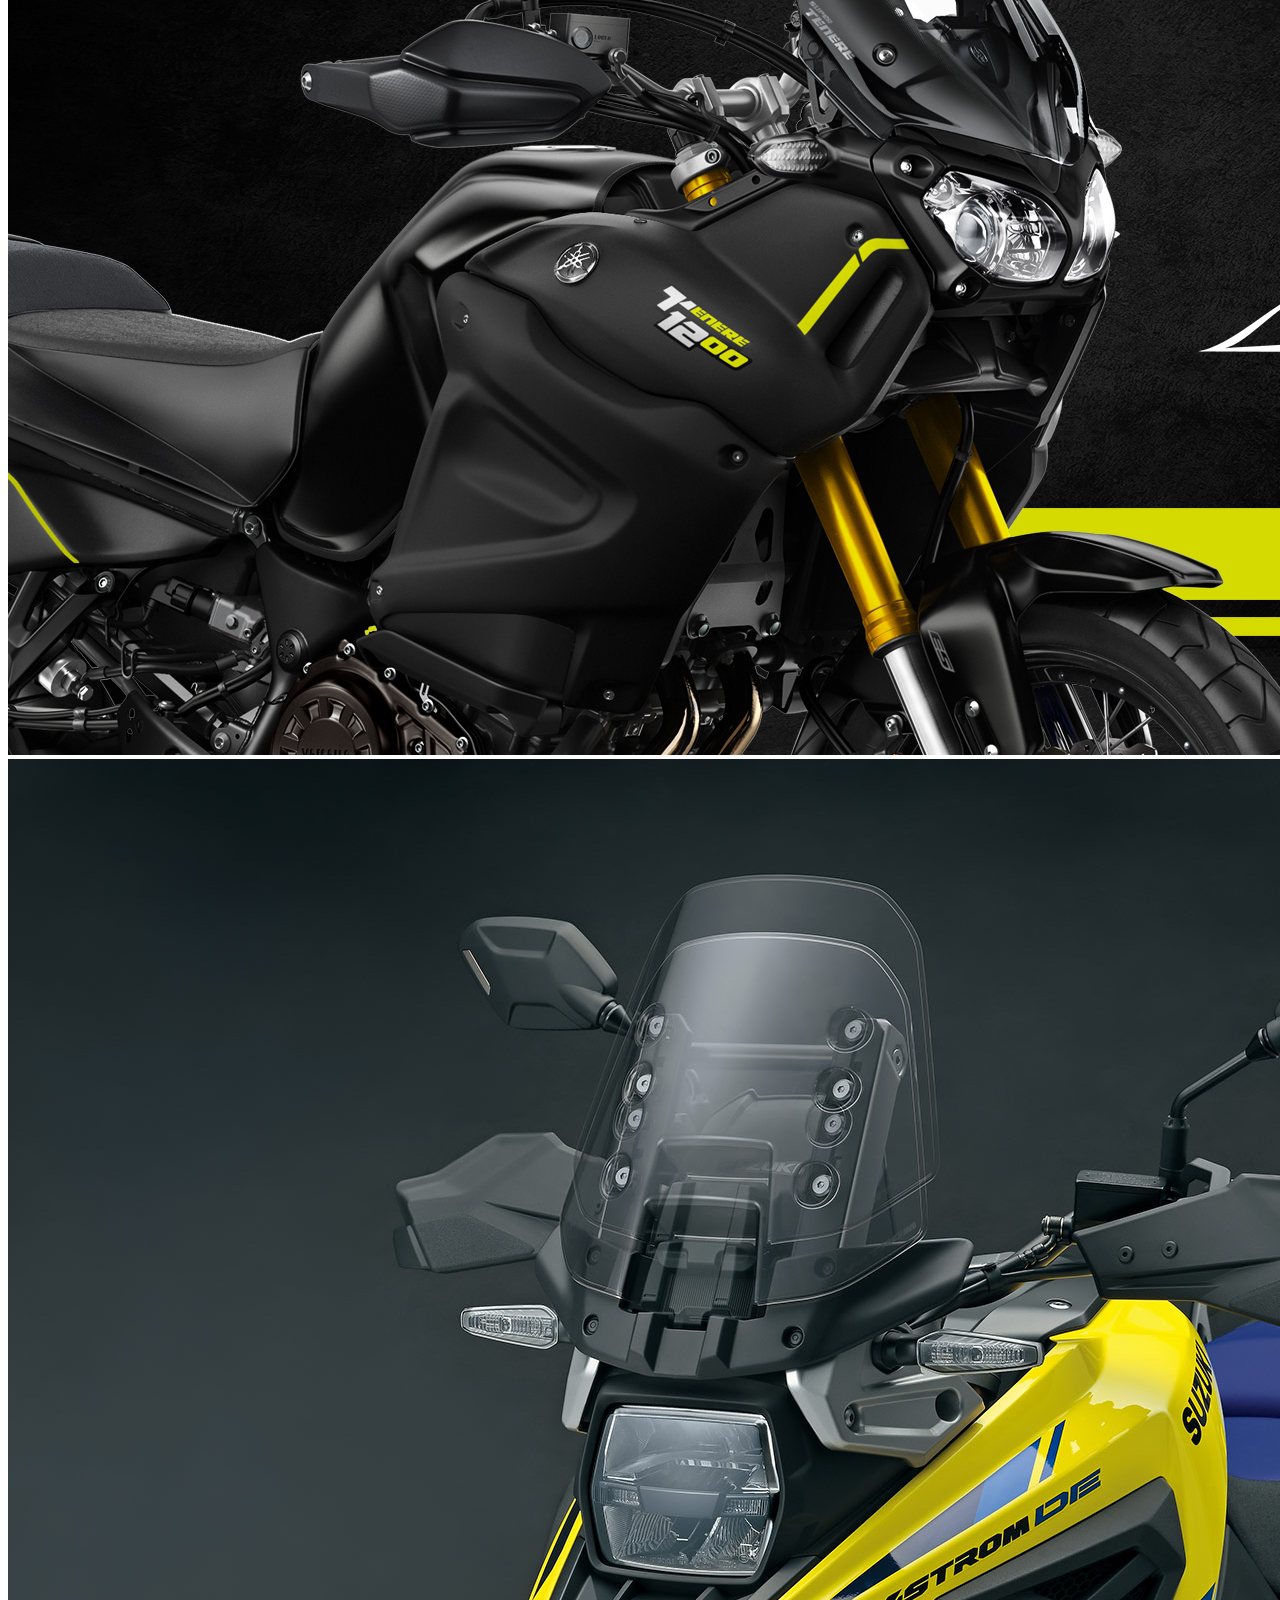
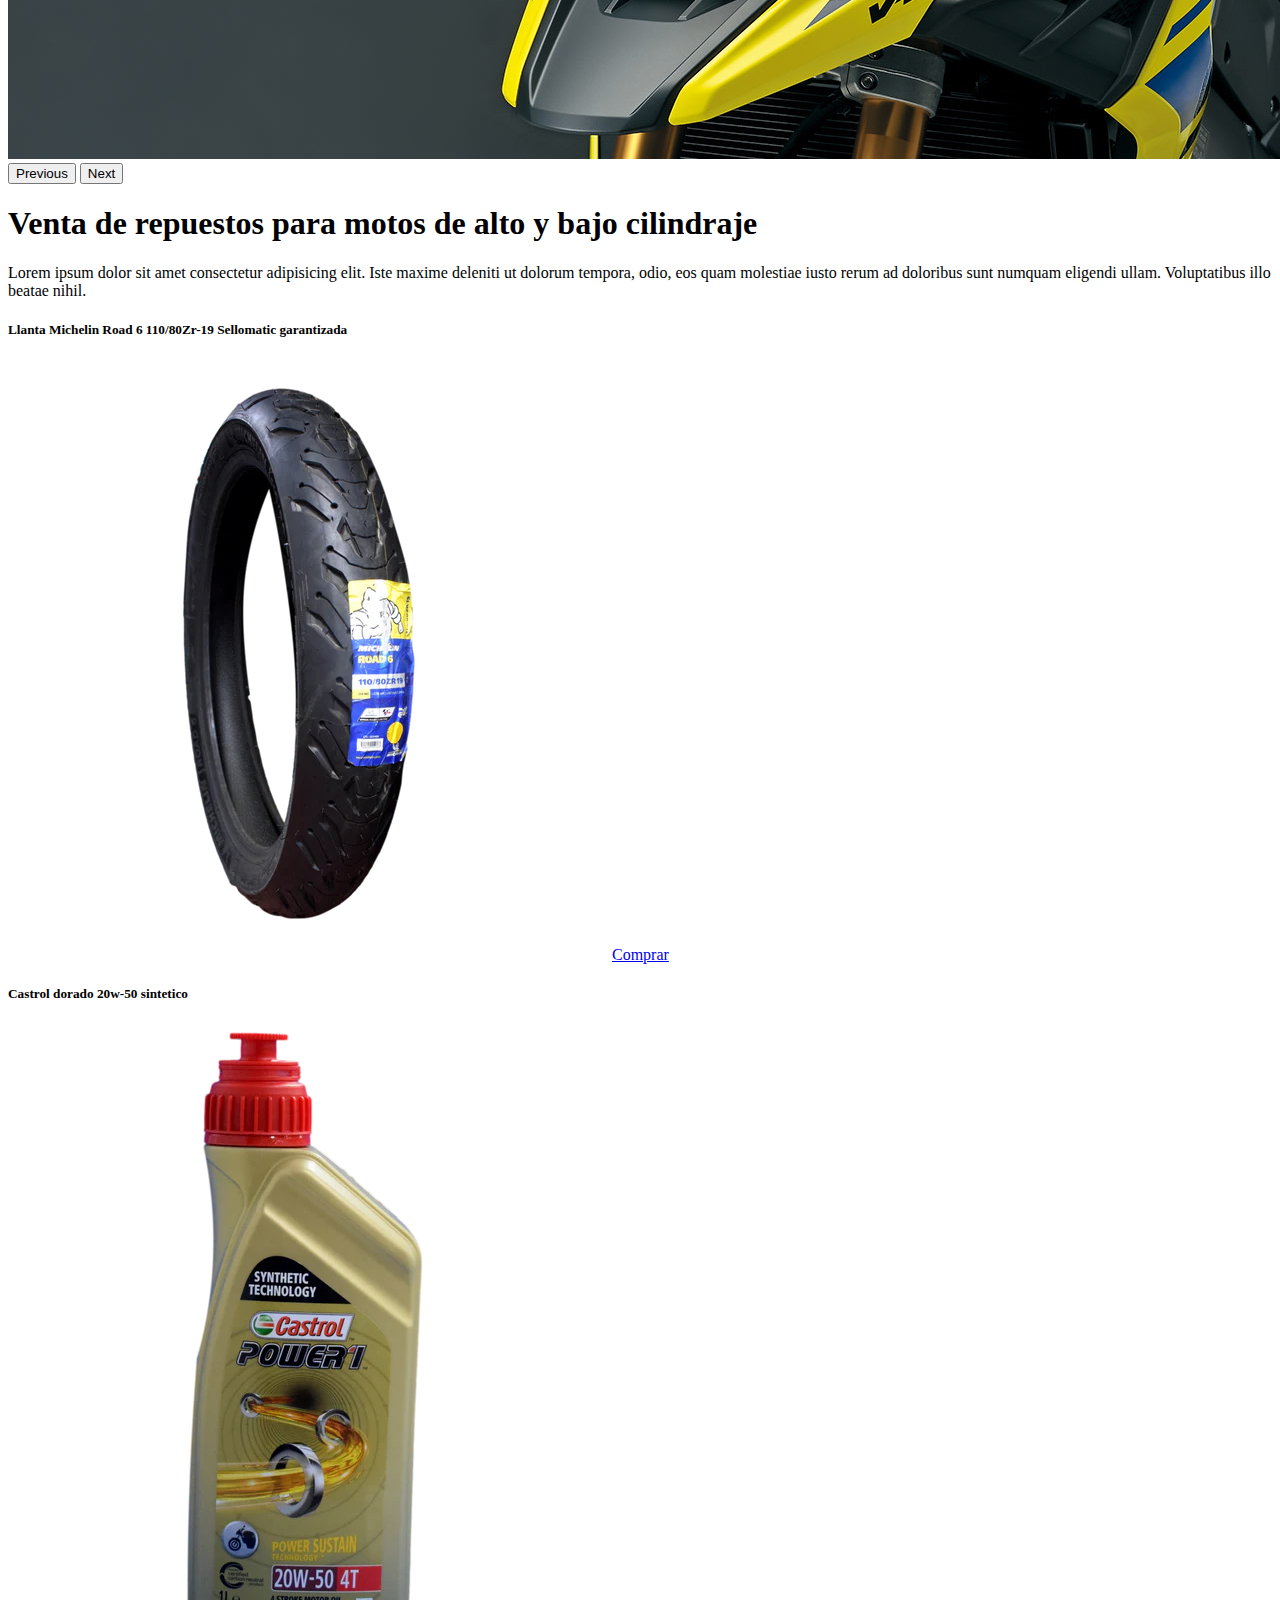
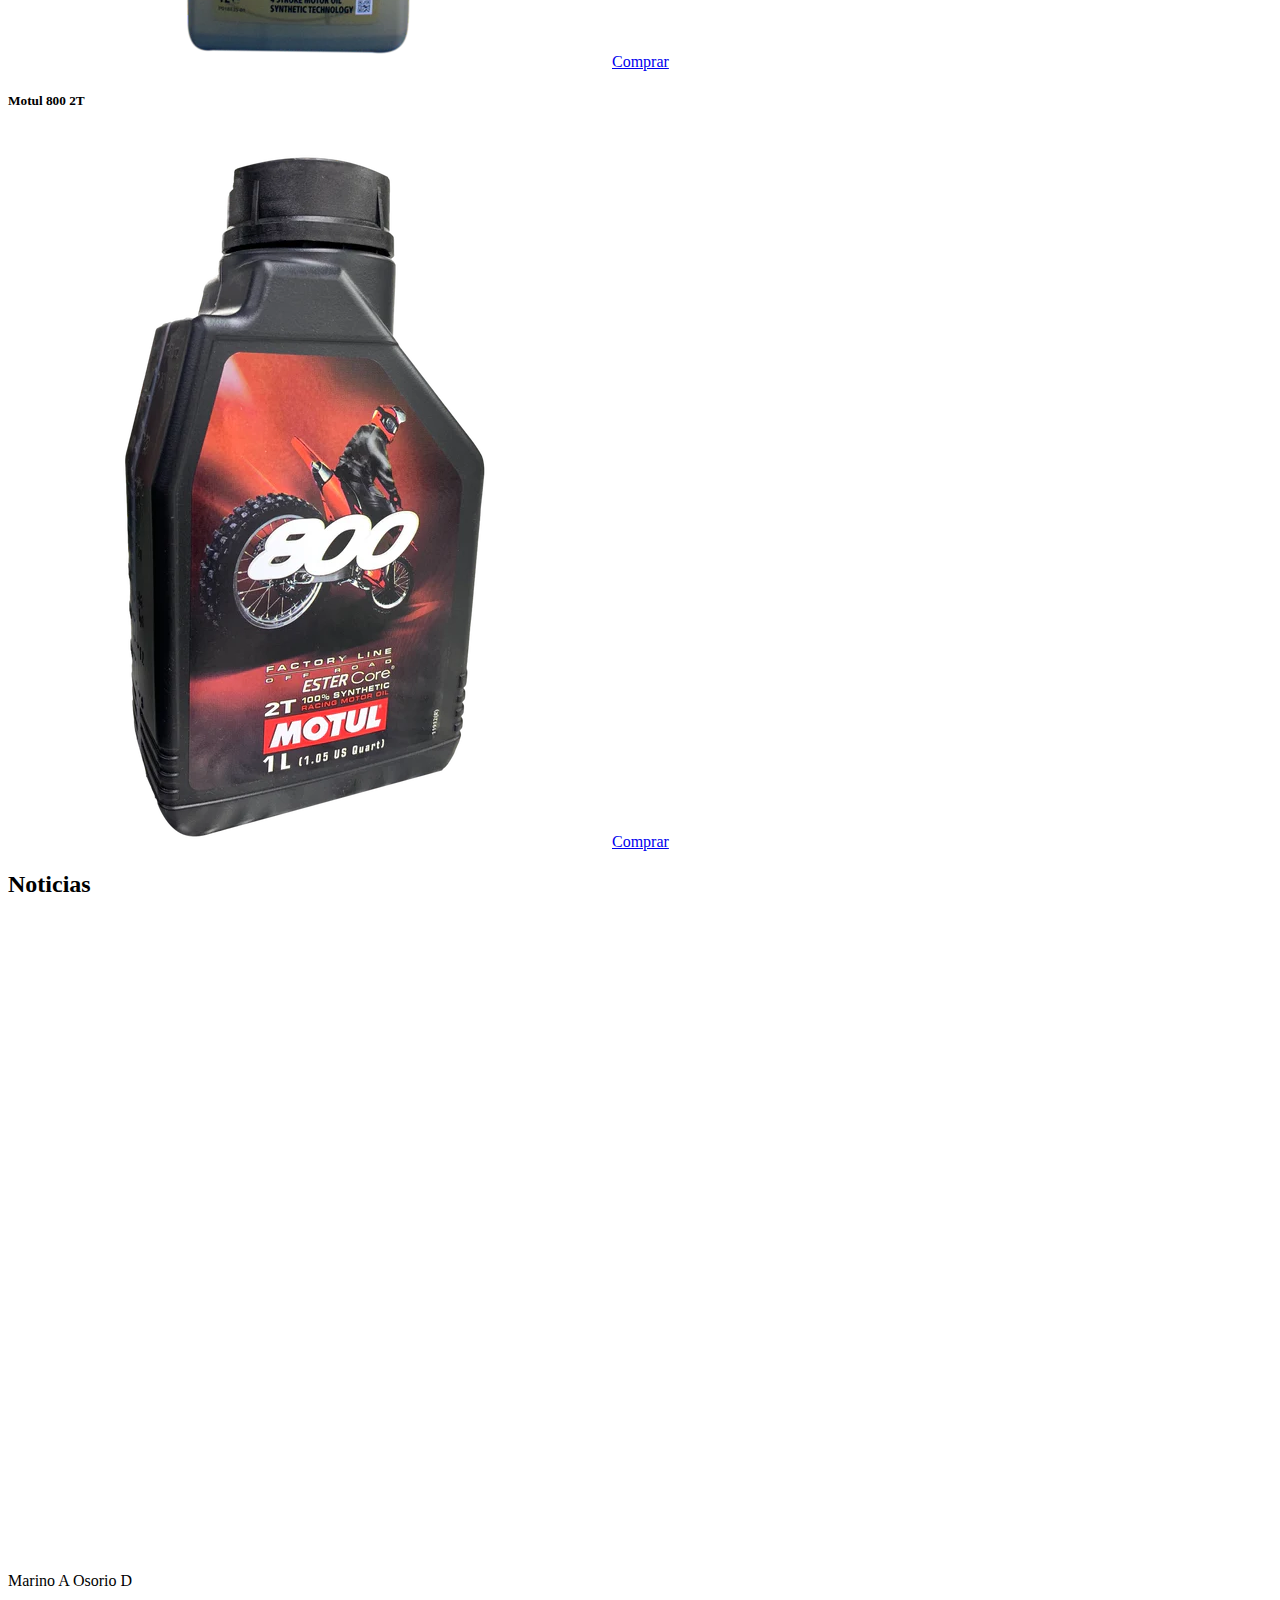
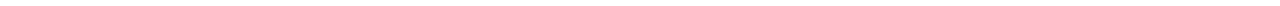
==== commit b9dcc1ab: "Nav" ====
--- a/index.html
+++ b/index.html
@@ -7,64 +7,65 @@
     <link href="https://cdn.jsdelivr.net/npm/bootstrap@5.3.2/dist/css/bootstrap.min.css"rel="stylesheet"
     integrity="sha384-T3c6CoIi6uLrA9TneNEoa7RxnatzjcDSCmG1MXxSR1GAsXEV/Dwwykc2MPK8M2HN" crossorigin="anonymous"/>
     <link rel="stylesheet" href="css/style.css">
+    <link rel="stylesheet" href="https://cdn.jsdelivr.net/npm/bootstrap-icons@1.11.3/font/bootstrap-icons.min.css">
 </head>
 <body>
     <header class="mb-4">
-        <nav class="navbar navbar-expand-lg bg-primary">
-            <div class="container-fluid">
-              <div class="col-4">
-                <a class="navbar-brand" href="index.html"><img class="img-fluid" src="/img/logo.png" alt=""></a>
-              <button class="navbar-toggler" type="button" data-bs-toggle="collapse" data-bs-target="#navbarNavDropdown" aria-controls="navbarNavDropdown" aria-expanded="false" aria-label="Toggle navigation">
-                <span class="navbar-toggler-icon"></span>
-              </button>
-              </div>
-              <div class="collapse navbar-collapse" id="navbarNavDropdown">
-                <ul class="navbar-nav">
-                  <li class="nav-item dropdown">
-                    <a class="nav-link dropdown-toggle" href="#" role="button" data-bs-toggle="dropdown" aria-expanded="false">
-                      Marca
-                    </a>
-                    <ul class="dropdown-menu">
-                      <li><a class="dropdown-item" href="Yamaha.html">Yamaha</a></li>
-                      <li><a class="dropdown-item" href="suzuki.html">Suzuki</a></li>
-                      <li><a class="dropdown-item" href="Honda.html">Honda</a></li>
-                    </ul>
-                  </li>
+      <nav class="navbar navbar-expand-lg bg-primary">
+        <div class="container-fluid">
+            <div class="col-4">
+            <a class="navbar-brand" href="index.html"><img src="/img/logo.png" alt=""></a>
+            <button class="navbar-toggler" type="button" data-bs-toggle="collapse" data-bs-target="#navbarNavDropdown" aria-controls="navbarNavDropdown" aria-expanded="false" aria-label="Toggle navigation">
+            <span class="navbar-toggler-icon"></span>
+            </button>
+            </div>
+            <div class="collapse navbar-collapse" id="navbarNavDropdown">
+            <ul class="navbar-nav">
+                <li class="nav-item dropdown">
+                <a class="nav-link dropdown-toggle" href="#" role="button" data-bs-toggle="dropdown" aria-expanded="false">
+                  <i class="bi bi-box-arrow-in-right">Marca</i>
+                </a>
+                <ul class="dropdown-menu">
+                    <li><a class="dropdown-item" href="Yamaha.html">Yamaha</a></li>
+                    <li><a class="dropdown-item" href="suzuki.html">Suzuki</a></li>
+                    <li><a class="dropdown-item" href="Honda.html">Honda</a></li>
+                </ul>
+                </li>
 
-                  <li class="nav-item dropdown">
-                    <a class="nav-link dropdown-toggle" href="#" role="button" data-bs-toggle="dropdown" aria-expanded="false">
-                      Llantas
-                    </a>
-                    <ul class="dropdown-menu">
-                      <li><a class="dropdown-item" href="michellin.html">Michellin</a></li>
-                      <li><a class="dropdown-item" href="pirelli.html">Pirelli</a></li>
-                      <li><a class="dropdown-item" href="kenda.html">Kenda</a></li>
-                    </ul>
-                  </li>
+                <li class="nav-item dropdown">
+                <a class="nav-link dropdown-toggle" href="#" role="button" data-bs-toggle="dropdown" aria-expanded="false">
+                  <i class="bi bi-person-wheelchair">Llantas</i>
+                </a>
+                <ul class="dropdown-menu">
+                    <li><a class="dropdown-item" href="michellin.html">Michellin</a></li>
+                    <li><a class="dropdown-item" href="pirelli.html">Pirelli</a></li>
+                    <li><a class="dropdown-item" href="kenda.html">Kenda</a></li>
+                </ul>
+                </li>
 
-                  <li class="nav-item dropdown">
-                    <a class="nav-link dropdown-toggle" href="#" role="button" data-bs-toggle="dropdown" aria-expanded="false">
-                      Aceites
-                    </a>
-                    <ul class="dropdown-menu">
-                      <li><a class="dropdown-item" href="motul.html">Motul</a></li>
-                      <li><a class="dropdown-item" href="mobil.html">Mobil</a></li>
-                      <li><a class="dropdown-item" href="castrol.html">Castrol</a></li>
-                    </ul>
-                  </li>
+                <li class="nav-item dropdown">
+                <a class="nav-link dropdown-toggle" href="#" role="button" data-bs-toggle="dropdown" aria-expanded="false">
+                  <i class="bi bi-radioactive">Aceites</i>
+                </a>
+                <ul class="dropdown-menu">
+                    <li><a class="dropdown-item" href="motul.html">Motul</a></li>
+                    <li><a class="dropdown-item" href="mobil.html">Mobil</a></li>
+                    <li><a class="dropdown-item" href="castrol.html">Castrol</a></li>
+                </ul>
+                </li>
 
-                  <div class="dropdown">
-                    <button class="btn btn-primary dropdown-toggle" type="button" data-bs-toggle="dropdown" aria-expanded="false">
-                      Oferas
-                    </button>
-                    <ul class="dropdown-menu dropdown-menu-dark">
-                      <li><a class="dropdown-item active" href="oferta.html">Productos en descuento</a></li>
-                    </ul>
-                  </div>
+                <div class="dropdown">
+                <button class="btn btn-primary dropdown-toggle" type="button" data-bs-toggle="dropdown" aria-expanded="false">
+                  <i class="bi bi-minecart-loaded">Ofertas</i>
+                </button>
+                <ul class="dropdown-menu dropdown-menu-dark">
+                    <li><a class="dropdown-item active" href="oferta.html">Productos en descuento</a></li>
                 </ul>
-              </div>
+                </div>
+            </ul>
             </div>
-        </nav>
+        </div>
+    </nav>
     </header>
     <section class="container mb-4">
       <div class="row justify-content-center">
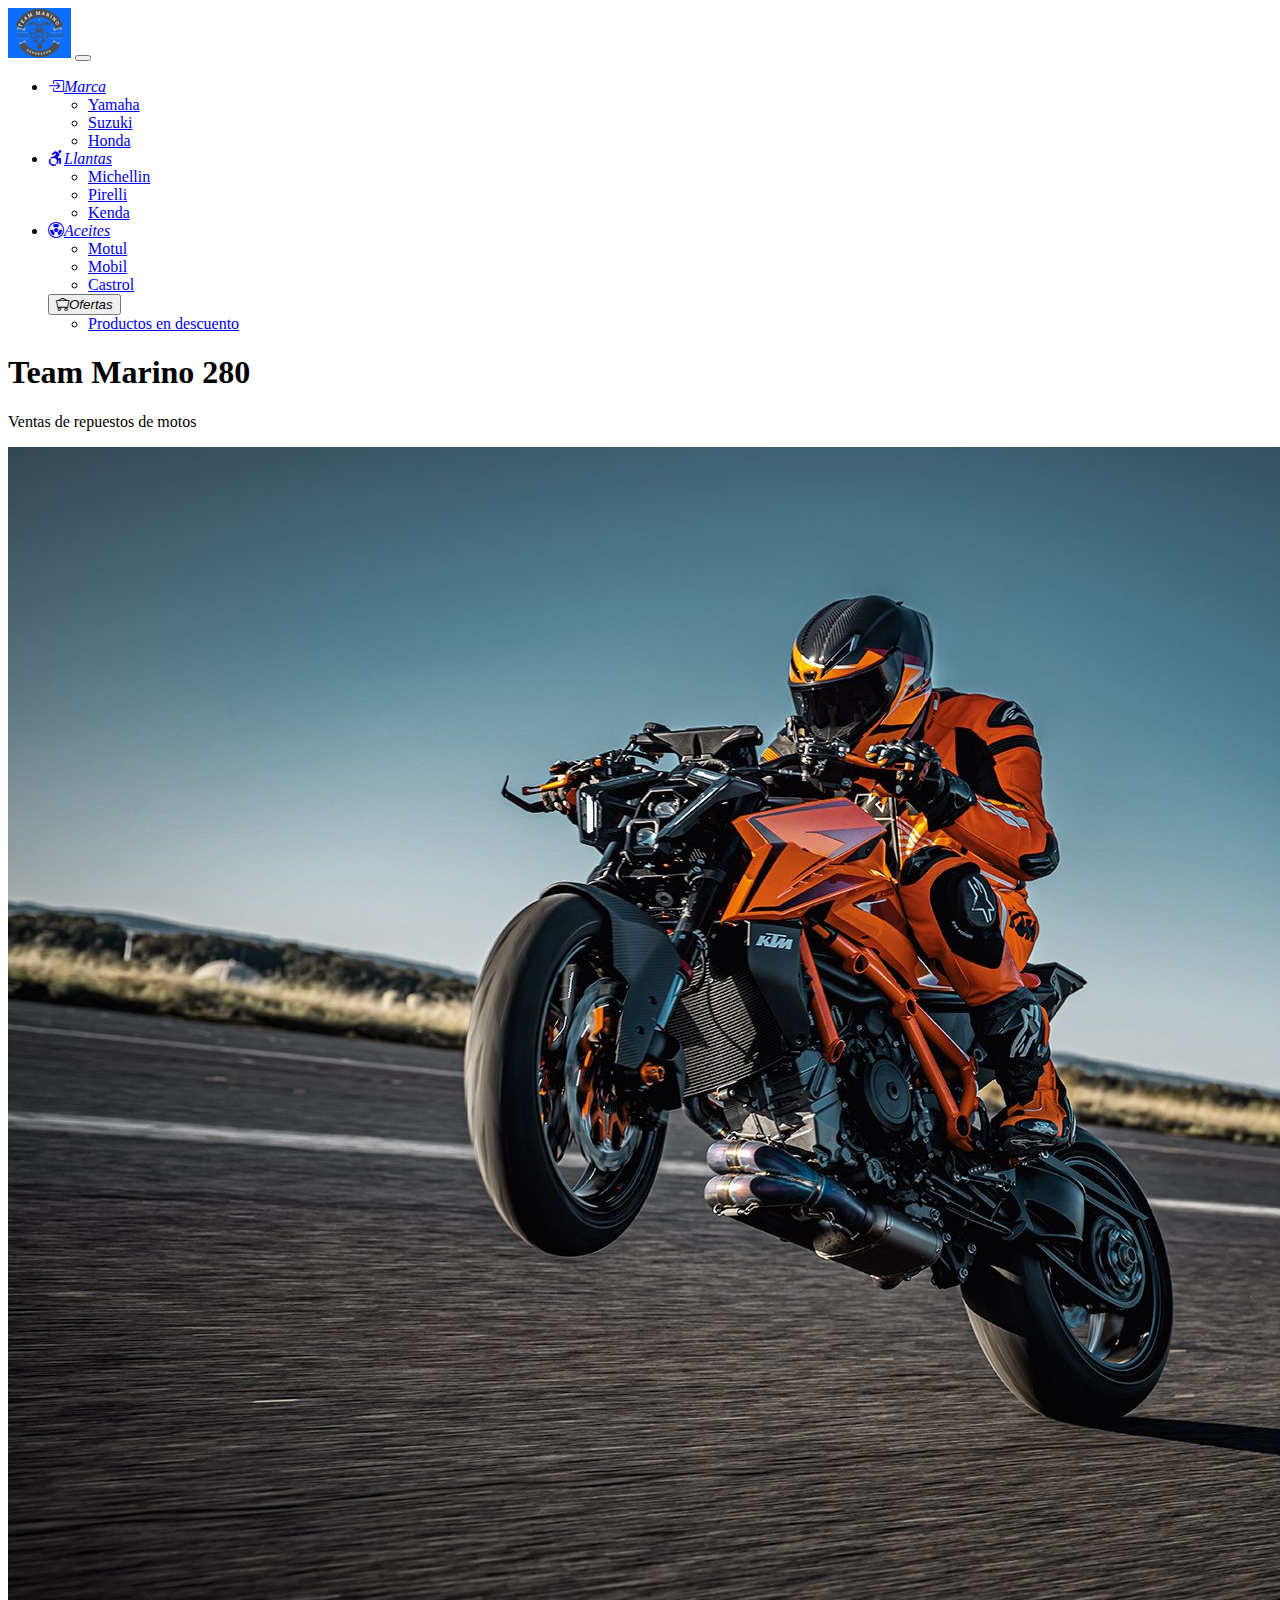
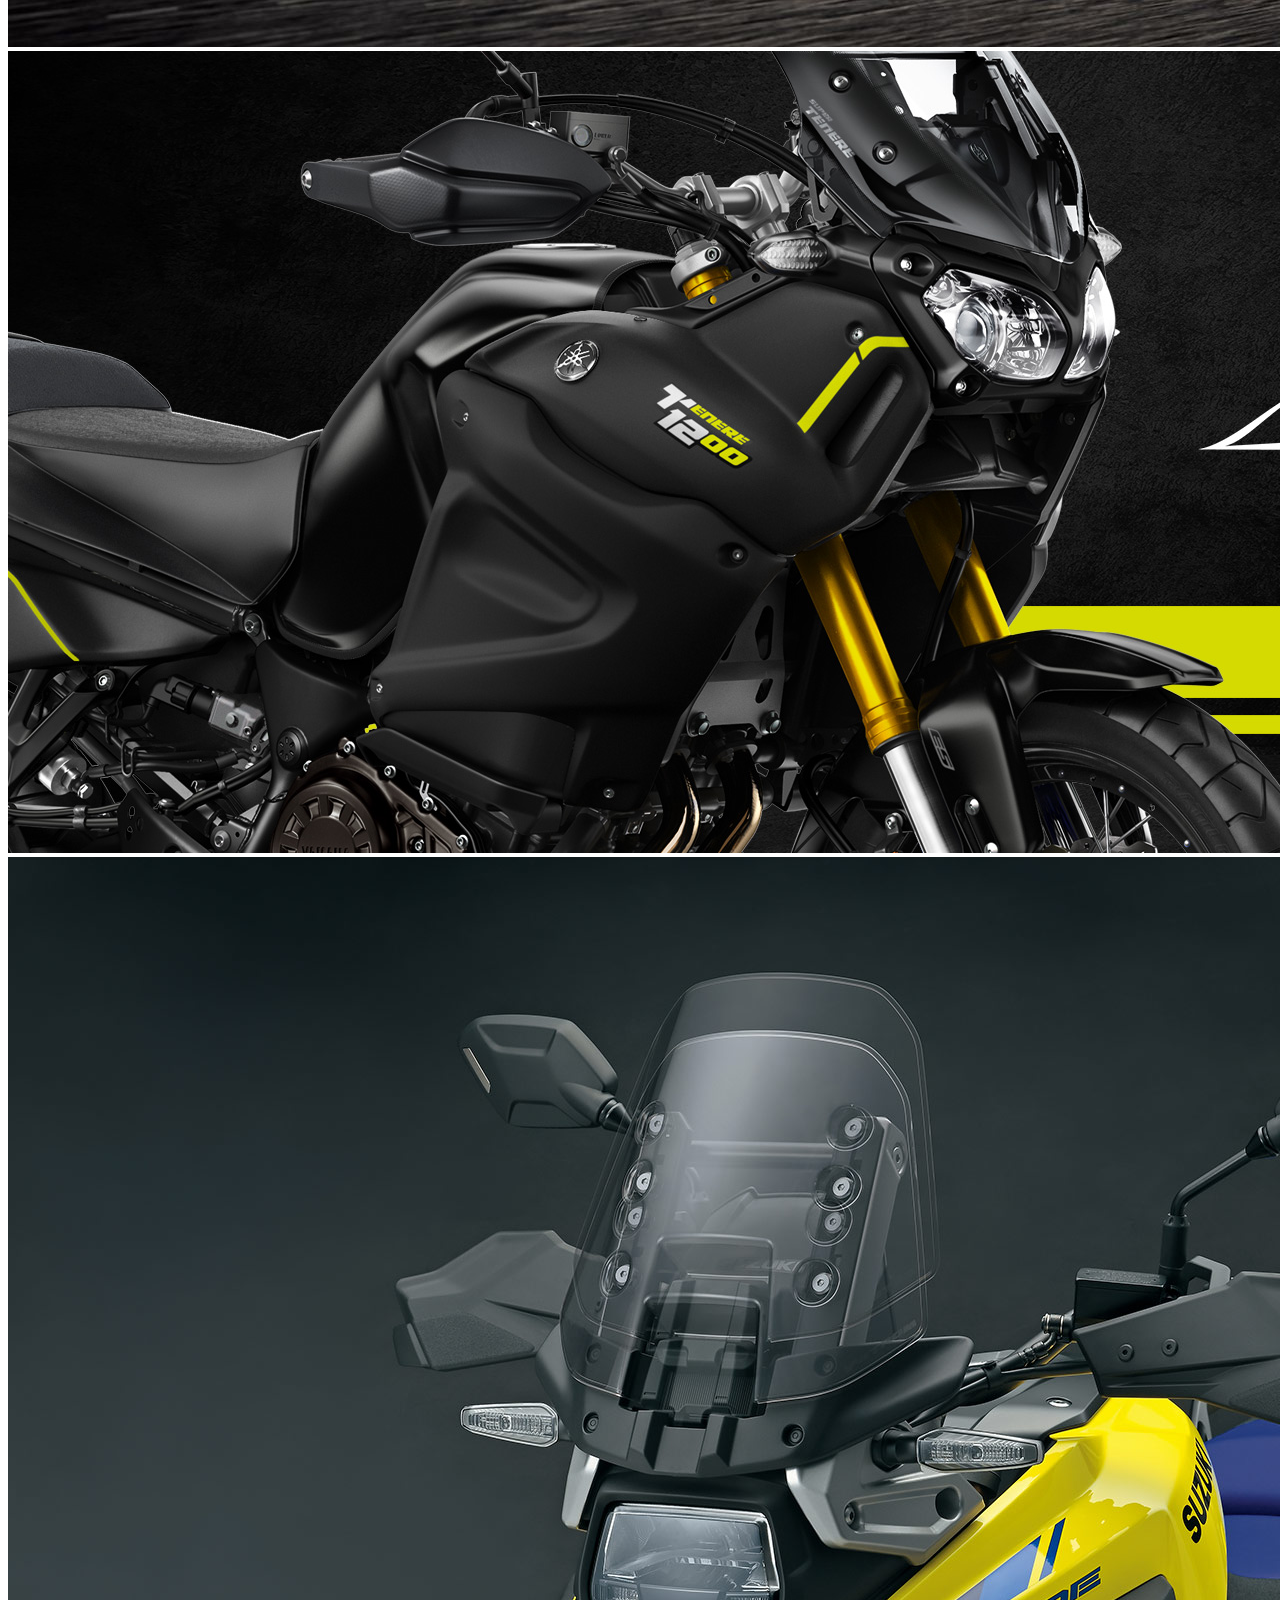
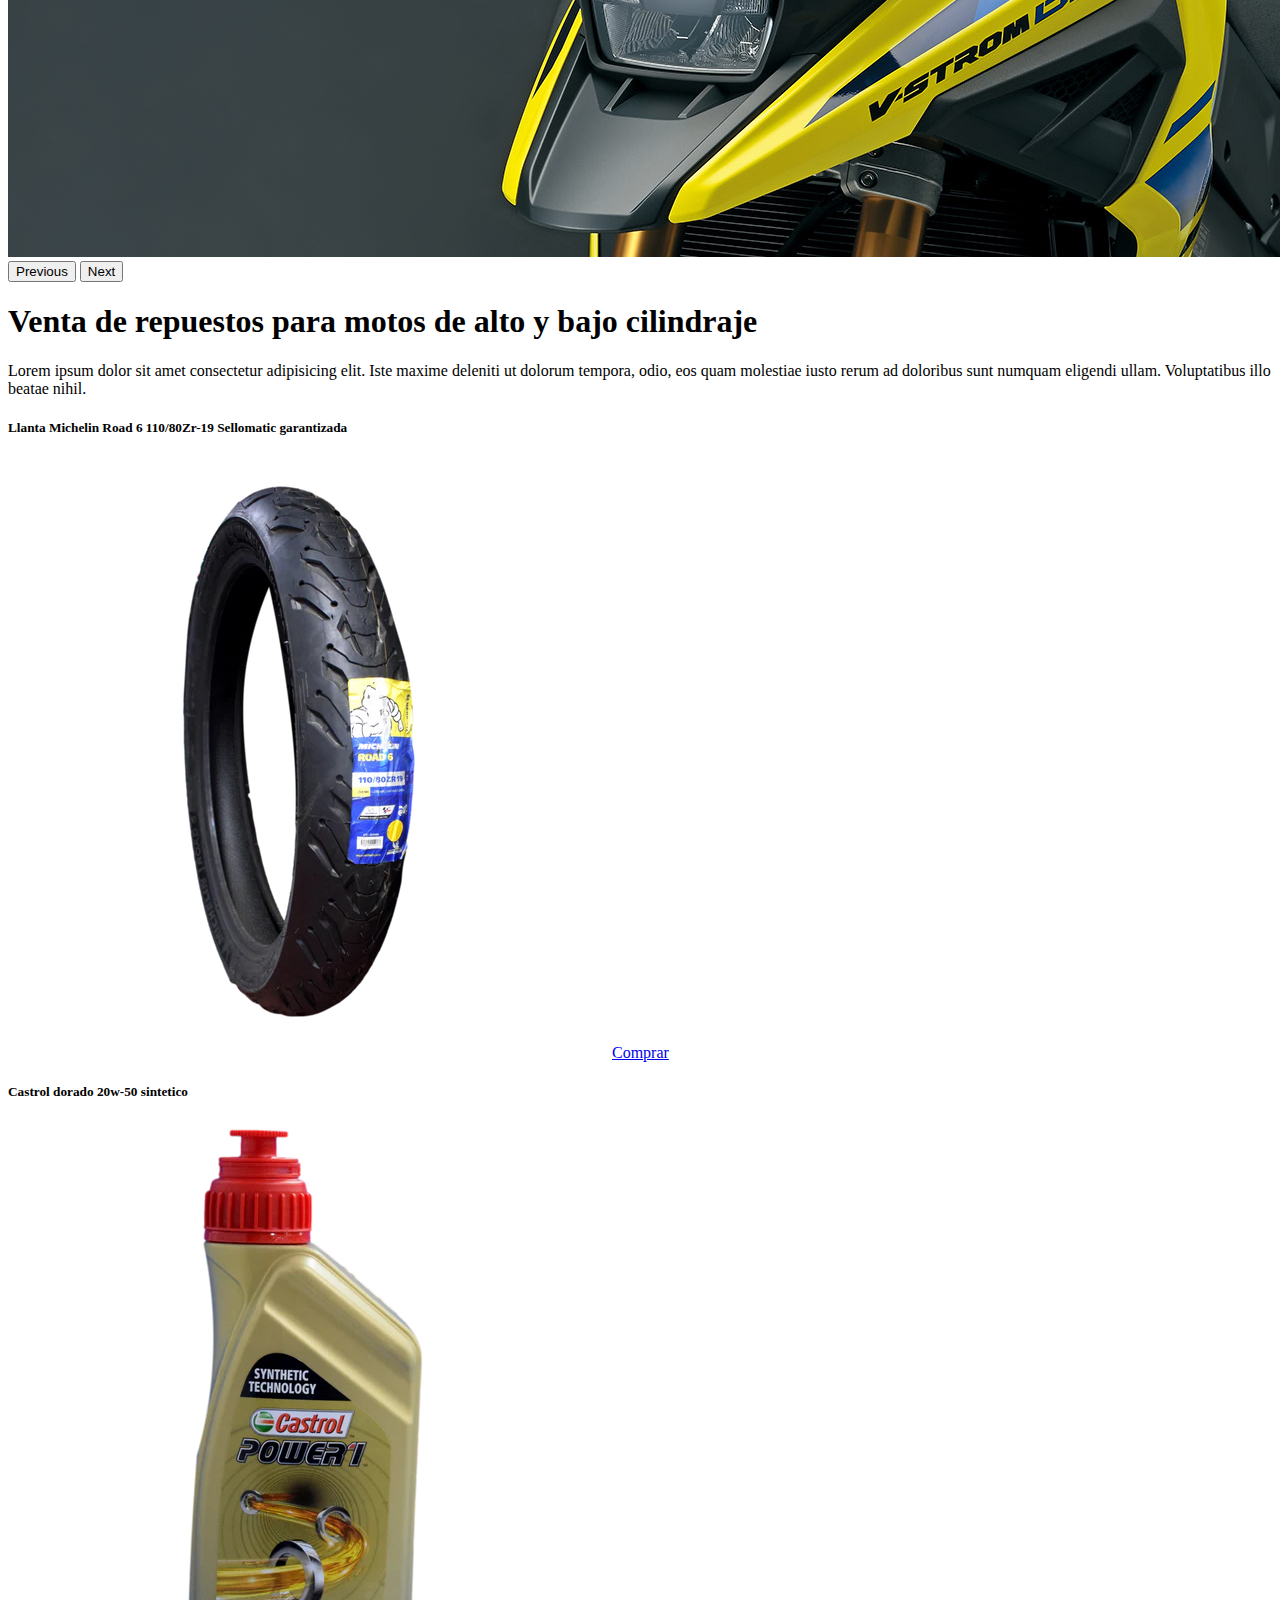
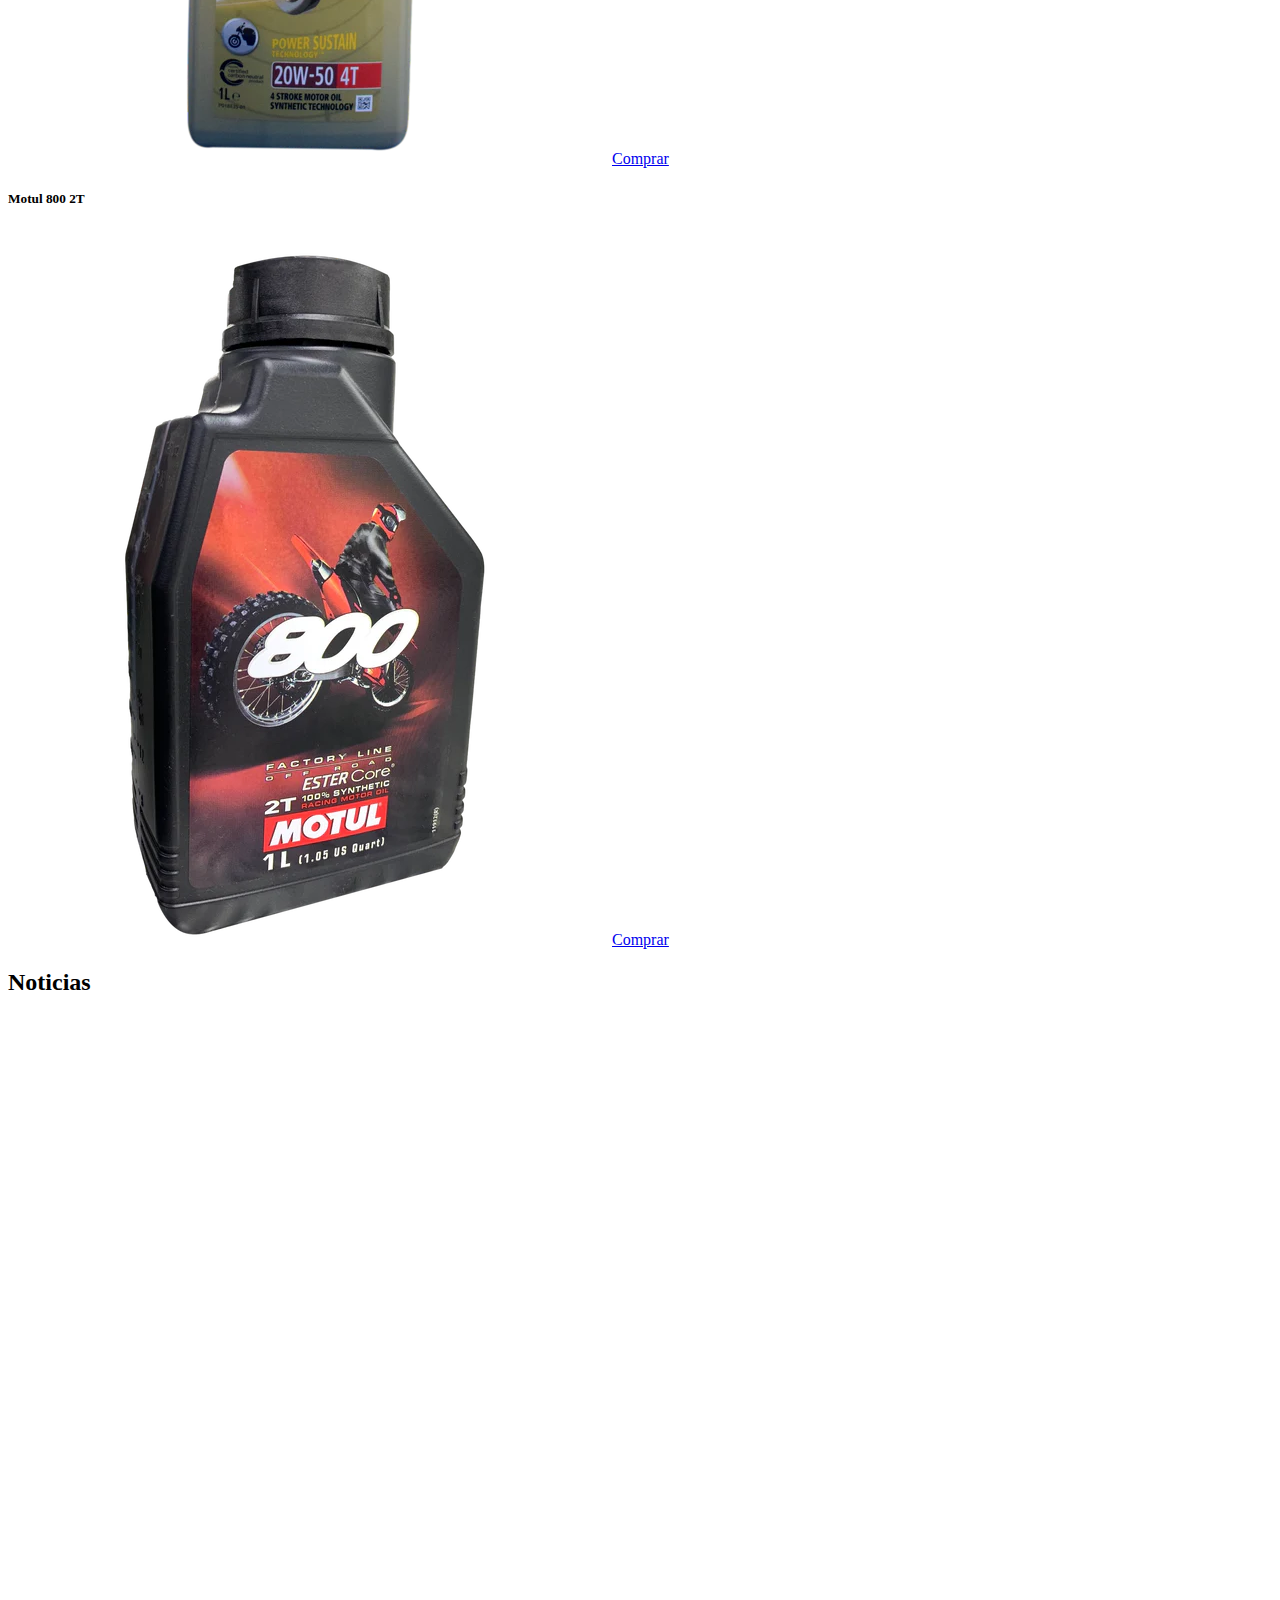
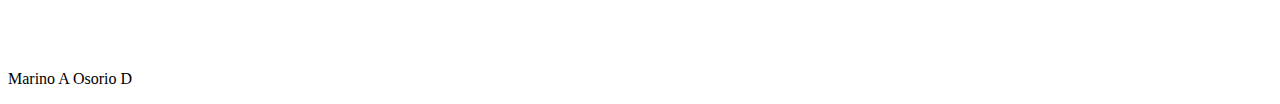
==== commit c3fa32cf: "Titulos" ====
--- a/index.html
+++ b/index.html
@@ -67,6 +67,14 @@
         </div>
     </nav>
     </header>
+    <section class="container">
+      <div class="row">
+        <div class="col">
+          <h1>Team Marino 280</h1>
+          <p>Ventas de repuestos de motos</p>
+        </div>
+      </div>
+    </section>
     <section class="container mb-4">
       <div class="row justify-content-center">
           <div class="col-sm-12 col-md-8 colg-8">
--- a/css/style.css
+++ b/css/style.css
@@ -8,4 +8,4 @@
 .animacion:hover a{
     background-color: white;
     color: #0d6efd;
-}+}
